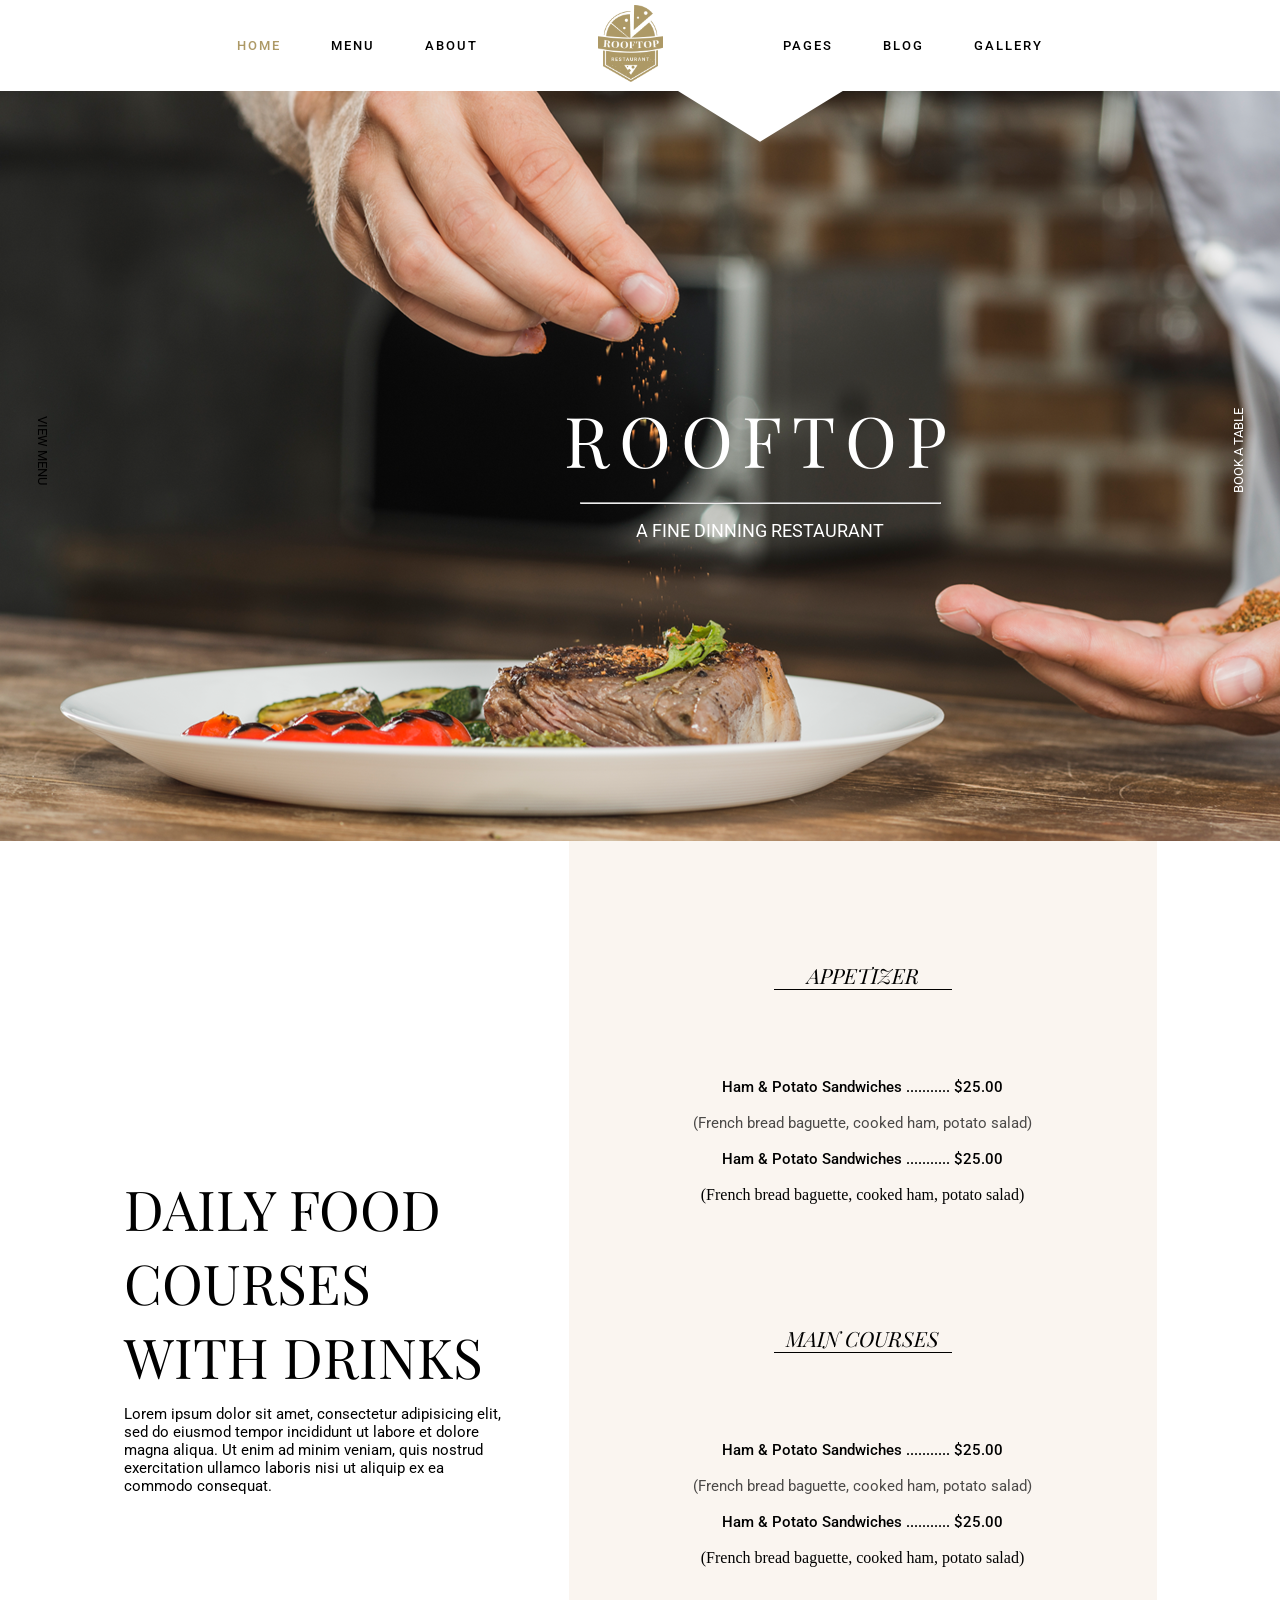
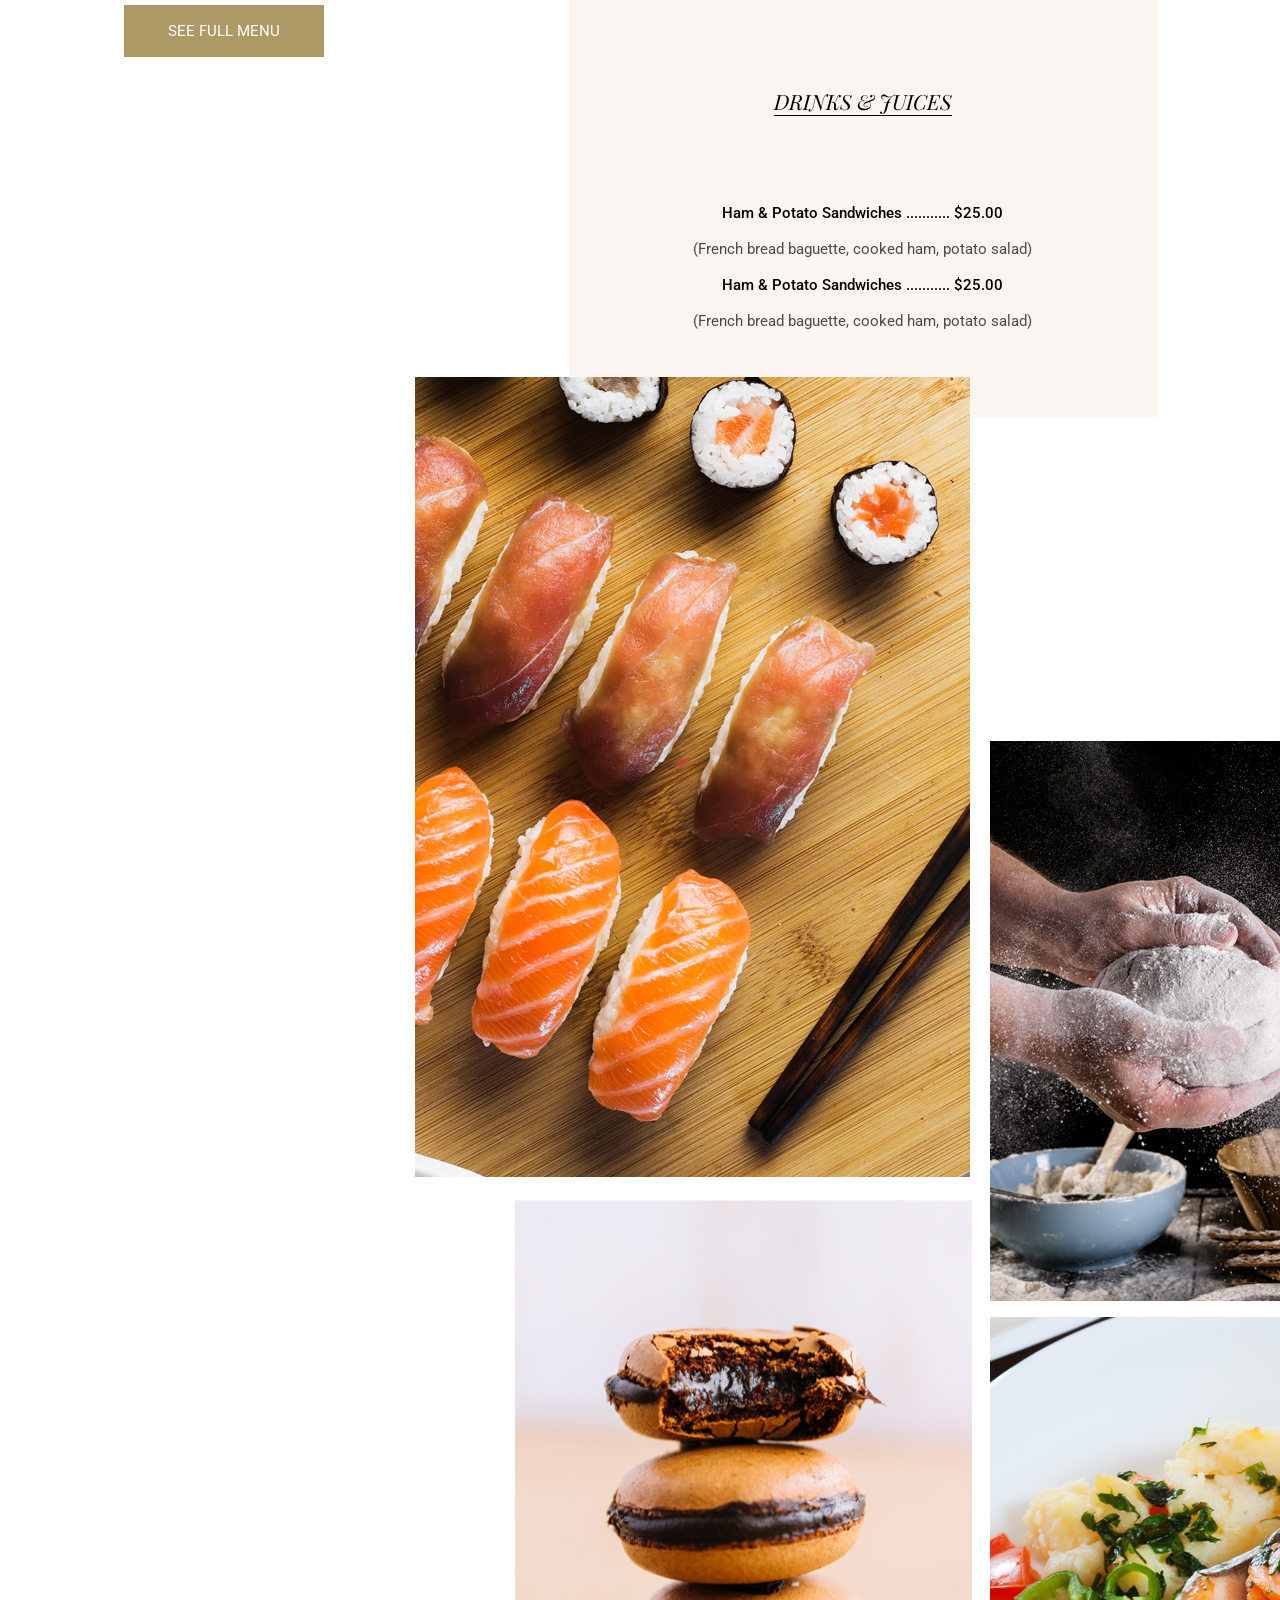
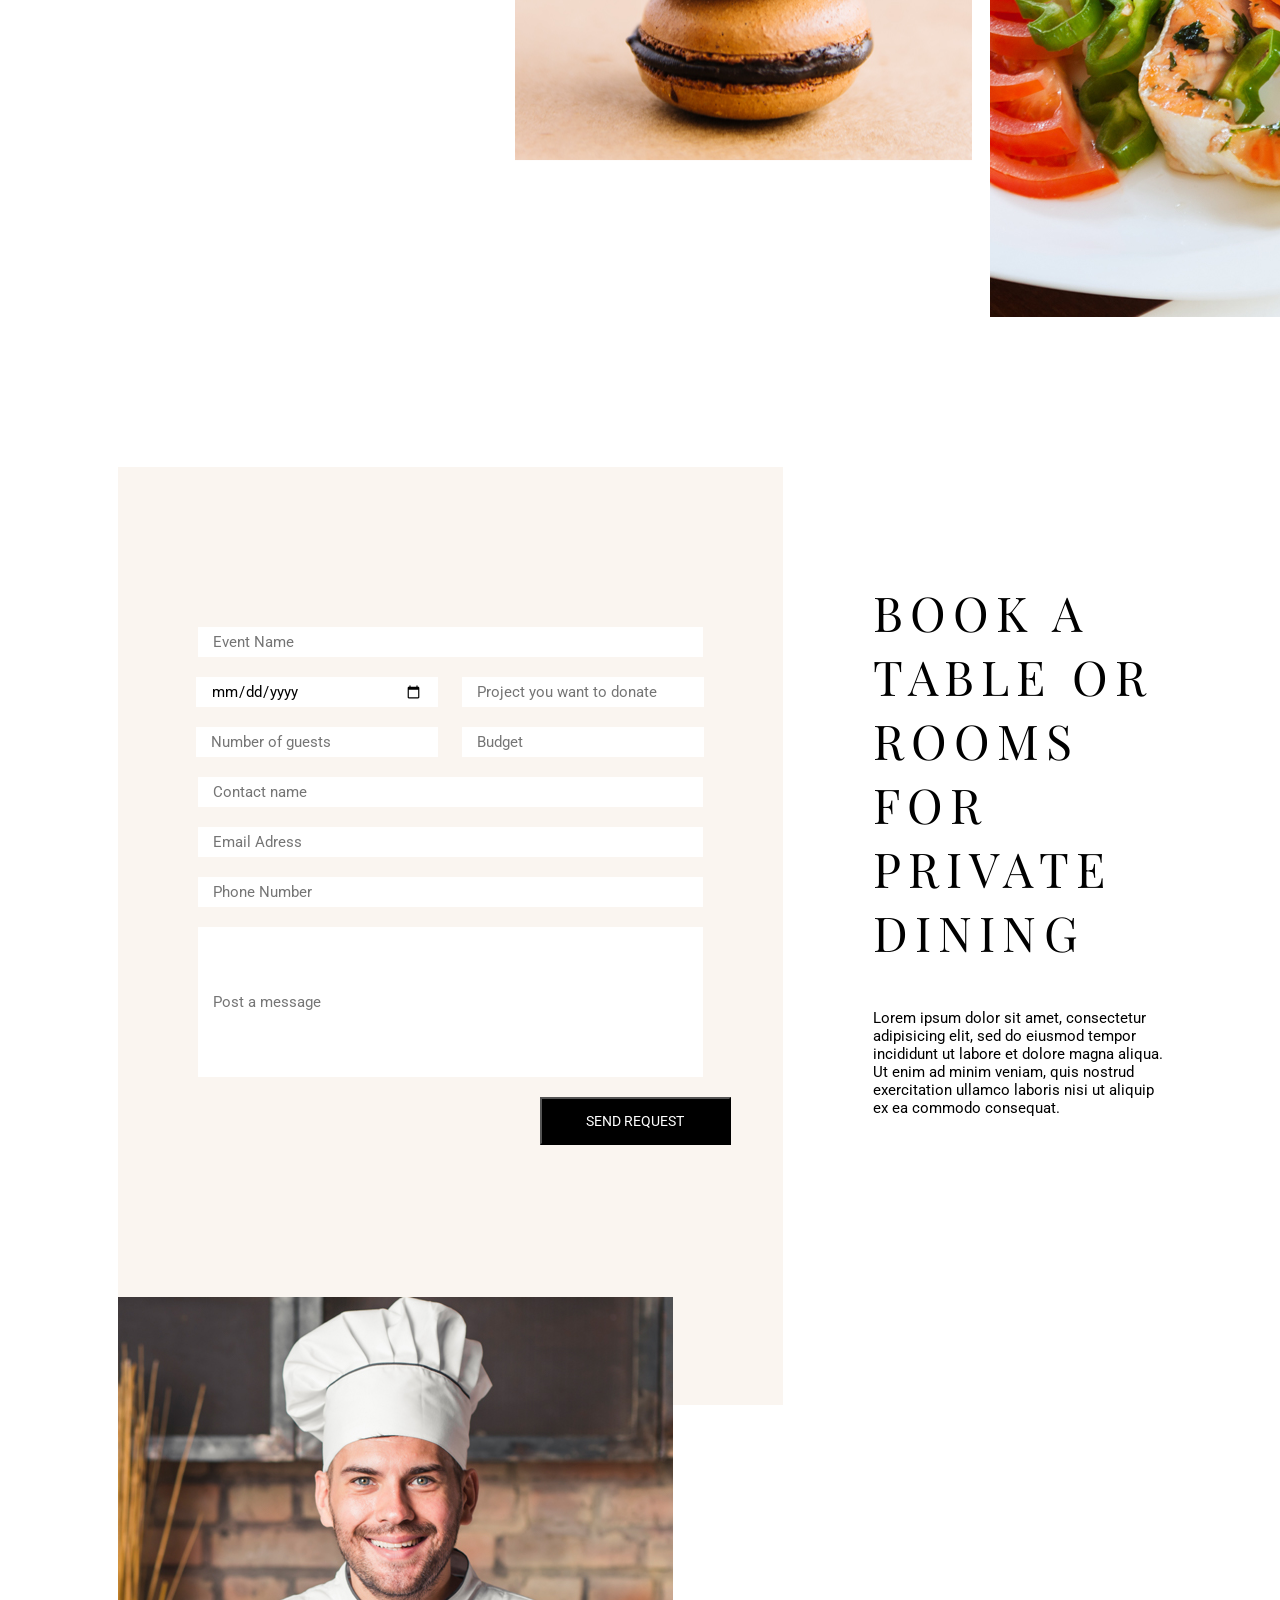
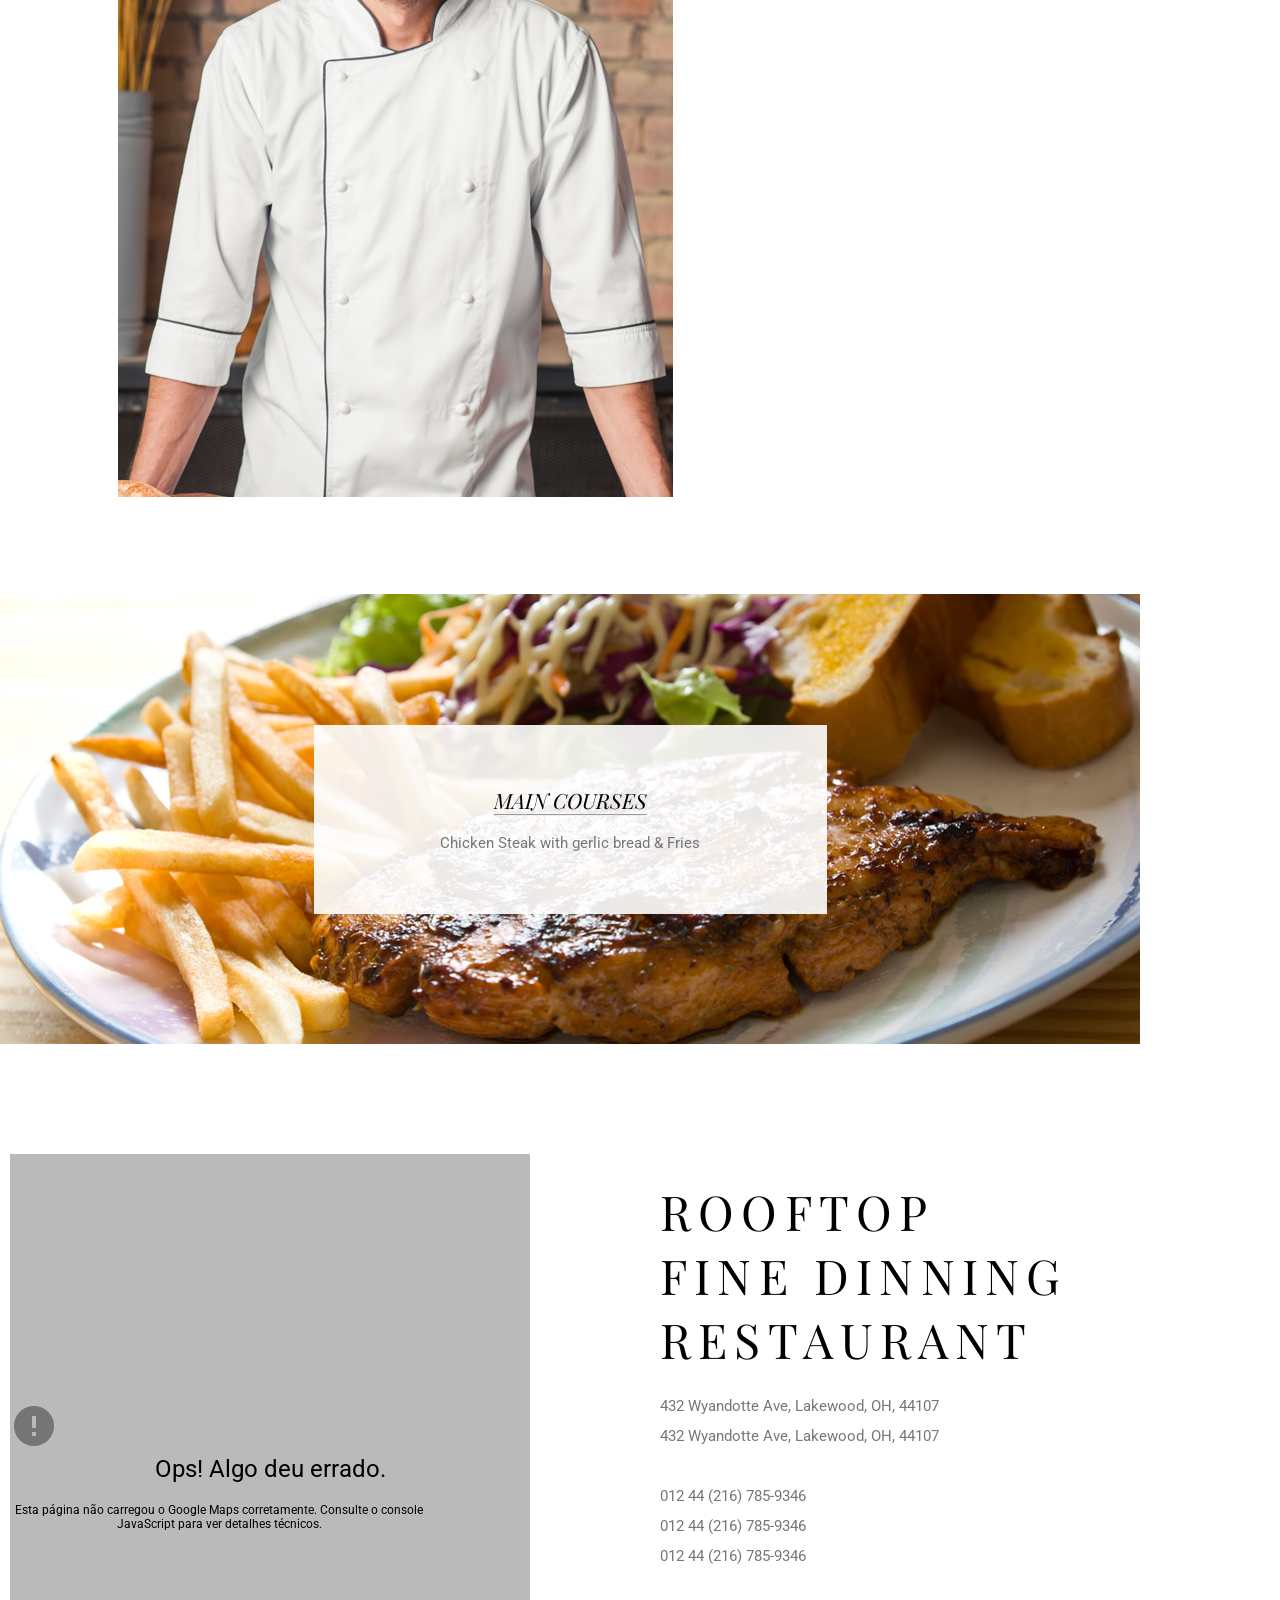
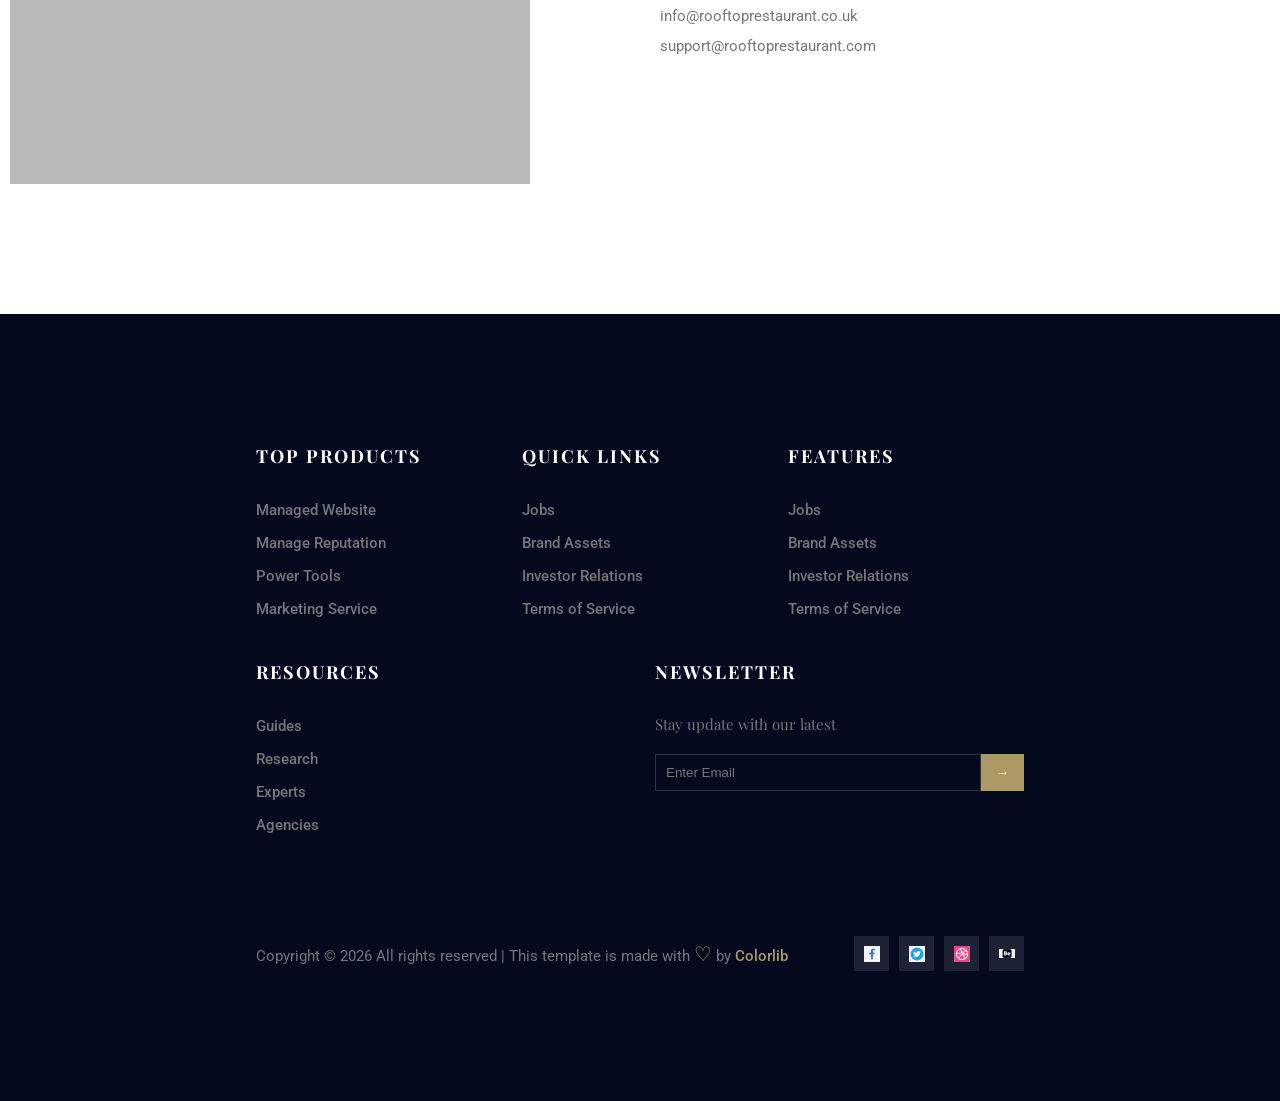
==== index.html @ bc1ef3e9 "Add files via upload" ====
<!DOCTYPE html>
<html lang="zxx" class="no-js">

<head>
<title>Rooftop Restaurant</title>
<link rel="stylesheet" href="style.css">
<link rel="preconnect" href="https://fonts.googleapis.com">
<link rel="preconnect" href="https://fonts.gstatic.com" crossorigin>
<link href="https://fonts.googleapis.com/css2?family=Roboto:ital,wght@0,100..900;1,100..900&display=swap" rel="stylesheet">
<link rel="preconnect" href="https://fonts.googleapis.com">
<link rel="preconnect" href="https://fonts.gstatic.com" crossorigin>
<link href="https://fonts.googleapis.com/css2?family=Playfair+Display:ital,wght@0,400..900;1,400..900&family=Roboto:ital,wght@0,100..900;1,100..900&display=swap" rel="stylesheet">
</head>

<body>
<header>
<div class="div-do-header">
<a href="index.html" class="link" id="home">HOME</a>
<a href="menu.html"class="link">MENU</a>
<a href="about.html"class="link">ABOUT</a>
<a href="index.html"><img src="imagens/logo.png" alt=""></a>
<a href=""class="link">PAGES</a>

<a id="a-hover" class="link">blog
<div id="div-hover">
<a href="blog.html">blog</a><br>
<a href="blogdetail.html">blog detail</a>
</div>
</a>

<a href="gallery.html"class="link">GALLERY</a>
</div>


<div class="side-navigation">
<a href="#" class="botão-rooftop lado-esquerdo">
<span class="botão-texto">View Menu</span>
</a>

<a href="#" class="botão-rooftop lado-direito">
<span class="botão-texto">Book a Table</span>
</a>
</div>



	</header>
	<section id="banner">
	<div class="text-container">
	<span id="text1">Rooftop</span><br><hr id="hrbanner"><span id="text2">A Fine Dinning Restaurant</span>
	</div>
	</section>
	<section id="menu">
	<div id="text-menu">
	<h1 id="text-menuh1">Daily Food<br>Courses<br>with Drinks</h1>
	<br>
	<p id="text-menup">Lorem ipsum dolor sit amet, consectetur adipisicing elit, sed do eiusmod tempor incididunt ut labore et dolore magna aliqua. Ut enim ad minim veniam, quis nostrud exercitation ullamco laboris nisi ut aliquip ex ea commodo consequat.</p>
	<a href="index.html" id="botão-link">SEE FULL MENU</a>
	</div>
	<div id="list-menu">
	<h1 class="h1-lista-menu">Appetizer</h1><br>
	<h2 class="h2-lista-menu">Ham & Potato Sandwiches ........... $25.00</h2><br>
	<p class="p-list-menu">(French bread baguette, cooked ham, potato salad)</p>
	<br>
	<h2 class="h2-lista-menu">Ham & Potato Sandwiches ........... $25.00</h2><br>
	<p>(French bread baguette, cooked ham, potato salad)</p>
	<h1 class="h1-lista-menu">Main Courses</h1><br>
	<h2 class="h2-lista-menu">Ham & Potato Sandwiches ........... $25.00</h2><br>
	<p class="p-list-menu">(French bread baguette, cooked ham, potato salad)</p>
	<br>
	<h2 class="h2-lista-menu">Ham & Potato Sandwiches ........... $25.00</h2><br>
	<p>(French bread baguette, cooked ham, potato salad)</p>
	<h1 class="h1-lista-menu">Drinks & Juices</h1><br>
	<h2 class="h2-lista-menu">Ham & Potato Sandwiches ........... $25.00</h2><br>
	<p class="p-list-menu">(French bread baguette, cooked ham, potato salad)</p>
	<br>
	<h2 class="h2-lista-menu">Ham & Potato Sandwiches ........... $25.00</h2><br>
	<p class="p-list-menu">(French bread baguette, cooked ham, potato salad)</p>
	</div>
	</section>
	<section id="gallery">
	<div id="moldura-gallery-img1"><img src="/imagens/g1.jpg" alt="" id="gallery-img1"></div>
	<div id="moldura-gallery-img2"><img src="/imagens/g2.jpg" alt="" id="gallery-img2"></div>
	<div id="moldura-gallery-img3"><img src="/imagens/g3.jpg" alt="" id="gallery-img3"></div>
	<div id="moldura-gallery-img4"><img src="/imagens/g4.jpg" alt="" id="gallery-img4"></div>
	</section>
	<section id="dates">
	<div id="formu">
	<form action="">
	
	<input type="text" placeholder="Event Name" id="name-form" required> <br>
	<input type="date" id="date-form" required> <input type="text" list="opções1" placeholder="Project you want to donate" id="select1-form" required>
	<datalist id="opções1">
	<option value="05pm">
	<option value="08pm">
	<option value="09pm">
	</datalist> <br>
	<input type="text" list="opções2" placeholder="Number of guests" id="select2-form" required>
	<datalist id="opções2">
	<option value="Number of guests 1">
	<option value="Number of guests 2">
	<option value="Number of guests 3">
	</datalist>
	<input type="text" placeholder="Budget" id="budget-form" required> <br>
	<input type="text" placeholder="Contact name" id="contact-form" required><br>
	<input type="email" placeholder="Email Adress" id="email-form" required> <br>
	<input type="text" placeholder="Phone Number" id="phone-form" required> <br>
	<input type="text" placeholder="Post a message" id="message-form" required> <br>
	<button type="submit" id="submit-form">SEND REQUEST</button>
	</form>
	</div>
	<div id="text-dados">
	<h1 id="h1-text-dados">Book a <br>
		Table or<br>
		Rooms<br>
		for<br>
		private<br>
		dining<br>
	</h1>
	<p id="p-text-dados">
		Lorem ipsum dolor sit amet, consectetur<br>
		adipisicing elit, sed do eiusmod tempor<br>
		incididunt ut labore et dolore magna aliqua.<br>
		Ut enim ad minim veniam, quis nostrud<br>
		exercitation ullamco laboris nisi ut aliquip<br>
		ex ea commodo consequat.
	</p>
	</div>
	</section>
	<section id="chef-parte">
	<div id="text-chef">
	    <h1>Chef’s<br>
		Quotes</h1>
		<p>Lorem ipsum dolor sit amet, consectetur adipisicing elit, sed do
		eiusmod tempor incididunt ut labore et dolore magna aliqua. Ut
		enim ad minim veniam, quis nostrud exercitation ullamco laboris
		nisi ut aliquip ex ea commodo consequat. consectetur adipisicing
		elit, sed do eiusmod tempor incididunt ut labore et dolore magna
		aliqua. Ut enim ad minim veniam, quis nostrud exercitation
		ullamco laboris nisi ut aliquip ex ea commodo consequat. Quotes</p>
	<img src="imagens/signature.png" alt="">
	<img src="imagens/chefs-quotes.jpg" alt="" id="img-chef">
	</div>
	</section>
	<section id="img-main">
		<div id="txt-main">
		<h1>Main Courses <hr></h1><br>
		<p>Chicken Steak with gerlic bread & Fries</p>
		</div>
	</section>
	<section id="maps">
	<div id="sla-maps">
	<div id="maps-bug">
	<img src="/imagens/icon_error.png" alt="">
	<h1>Ops! Algo deu errado.</h1>
	<p>Esta página não carregou o Google Maps corretamente. Consulte o console<br>JavaScript para ver detalhes técnicos.</p>
	</div>
	</div>
	<div id="text-maps">
	<h1>Rooftop<br>
	Fine Dinning<br>
	Restaurant</h1>
	<p id="texto-random">432 Wyandotte Ave, Lakewood, OH, 44107
	<br>
	432 Wyandotte Ave, Lakewood, OH, 44107
	<br><br>
	012 44 (216) 785-9346
	<br>
	012 44 (216) 785-9346
	<br>
	012 44 (216) 785-9346
	<br><br>
	info@rooftoprestaurant.co.uk
	<br>
	support@rooftoprestaurant.com</p>
	</div>
	</section>




	<footer class="main-footer">
    <div class="footer-container">
    <div class="footer-column">
    <h3>TOP PRODUCTS</h3>
    <ul>
    <li><a href="#">Managed Website</a></li>
    <li><a href="#">Manage Reputation</a></li>
    <li><a href="#">Power Tools</a></li>
    <li><a href="#">Marketing Service</a></li>
    </ul>
    </div>

        <div class="footer-column">
        <h3>QUICK LINKS</h3>
        <ul>
        <li><a href="#">Jobs</a></li>
        <li><a href="#">Brand Assets</a></li>
        <li><a href="#">Investor Relations</a></li>
        <li><a href="#">Terms of Service</a></li>
        </ul>
        </div>

        <div class="footer-column">
        <h3>FEATURES</h3>
        <ul>
        <li><a href="#">Jobs</a></li>
        <li><a href="#">Brand Assets</a></li>
        <li><a href="#">Investor Relations</a></li>
        <li><a href="#">Terms of Service</a></li>
        </ul>
        </div>

        <div class="footer-column">
        <h3>RESOURCES</h3>
        <ul>
        <li><a href="#">Guides</a></li>
        <li><a href="#">Research</a></li>
        <li><a href="#">Experts</a></li>
        <li><a href="#">Agencies</a></li>
        </ul>
        </div>

        <div class="footer-column newsletter">
        <h3>NEWSLETTER</h3>
        <p>Stay update with our latest</p>
        <form class="newsletter-form">
        <input type="email" placeholder="Enter Email" required>
        <button type="submit"><span>→</span></button>
        </form>
        </div>
    </div>

    <div class="footer-bottom">
        <p>Copyright © 2026 All rights reserved | This template is made with <span class="heart"><a>♡</a></span> by <span class="highlight"><a href="index.html" class="active">Colorlib</a></span></p>
        
        <div class="social-icons">
            <a href="#"><img src="imagens/WhatsApp Image 2026-04-18 at 17.34.45.jpeg" alt="Facebook"></a>
            <a href="#"><img src="imagens/WhatsApp Image 2026-04-18 at 17.34.44.jpeg" alt="Twitter"></a>
            <a href="#"><img src="imagens/WhatsApp Image 2026-04-18 at 17.34.47.jpeg" alt="Dribbble"></a>
            <a href="#"><img src="imagens/WhatsApp Image 2026-04-18 at 17.34.46.jpeg" alt="Behance"></a>
        </div>
    </div>
</footer>
</body>
</html>
---- style.css ----
*{
    padding: 0;
    margin: 0;
    box-sizing: border-box;
    font-weight: normal;
}
header{
    font-family: "Roboto", sans-serif;
    background-color: white;
    position: -webkit-sticky;
    position: sticky;
    top: 0;
    z-index: 1000;
    box-sizing: border-box;
    color: black;
    display: block;
    padding: 5px 0;
    text-transform: uppercase;
}


header img{
    width: 65px;
    margin: 0 95px;
}

a {
    font-weight: 500;
}

#hrbanner{
margin: 16px;
}
.div-do-header{
    text-align: center;
    justify-content: center ;
    align-items: center;
    display: flex;
    letter-spacing: 2px;
}
.link{
    position: relative;
    margin: 25px;
    text-align: center;
    text-decoration: none;
    color: black;
    font-size: 13px;
    z-index: 1;
}
.link:hover{
    color: rgb(173, 153, 102);
}

#banner{
    font-family: "Playfair Display", serif;
    background-size: cover;
    position: relative;
    margin: 0 auto;
    display: flex;
    width: 1520px;
    height: 750px;
    background-image: url(/imagens/header-bg.png);
    background-position: center;
    box-sizing: border-box;
    text-align: center;
    align-items: center;
    justify-content: center;
    text-transform: uppercase;
    color: white;
}

#text1{
    font-size: 70px;
    letter-spacing: 10px;
}
#text2{
    font-size: 18px;
    font-family: 'Roboto', sans-serif;
}

#menu{
    display: flex;
    align-items: center;
    margin: auto;
    justify-content: center;
    height: 1176px;
    width: 1140px;
}
#text-menu{
    background-color: white;
    width: 445px;
    height: 516px;
    position: relative;
    display: flex;
    padding: 0 55px 30px 0;
    flex-direction: column;
}
#list-menu{
    background-color: rgb(250, 245, 240);
    width: 588px;
    height: 1176px;
    padding: 0 15px;
    position: relative;
    display: flex;
    flex-direction: column;
    text-align: center;
}
#text-menup{
    font-family: "Roboto", sans-serif;
    font-size: 15px;
    display: flex;
    height: 150px;
    height: 390px;
}
#text-menuh1{
    font-family: "Playfair Display", serif;
    font-size: 55px;
    display: flex;
    height: 0;
    width: 390px;
    height: 216px;
    text-transform: uppercase;
}
#botão-link{
    color: white;
    display: flex;
    padding: 0px 30px;
    width: 200px;
    justify-content: center;
    text-align: center;
    font-family: "Roboto", sans-serif;
    font-size: 15px;
    background-color: rgb(173, 153, 102);
    text-decoration: none;
    border: 1px solid #ad9966;
    line-height: 50px;
    font-weight: normal;
}
#botão-link:hover{
    background-color: white;
    color: rgb(173, 153, 102) ;
}

.h1-lista-menu{
    align-self: center;
    display: flex;
    text-transform: uppercase;
    font-family: "Playfair Display", serif;
    font-size: 21px;
    flex-direction: column;
    font-style: italic;
    margin-bottom: 70px;
    margin-top: 120px;
}
.h1-lista-menu::after{
    content: "";
    display: block;
    width: 178px ;
    height: 1px;
    background-color: black;
}
.h2-lista-menu{
    font-family: "Roboto", sans-serif;
    align-self: center;
    display: flex;
    font-size: 15px;
    flex-direction: column;
    font-weight: 500;
}
.p-list-menu{
    font-family: "Roboto", sans-serif;
    align-self: center;
    display: flex;
    font-size: 15px;
    flex-direction: column;
    color: rgba(0, 0, 0, 0.7);
}

#gallery{
    gap: 20px;
    height: 1650px;
    align-self: center;
    margin-left: 25px;
}

#moldura-gallery-img1{
    width: 555px;
    height: 800px;
    overflow: hidden;
    position: relative;
    display: flex;
    margin-left: 390px;
    transform: translateY(-5%);
    z-index: 11;
    background-color: black;
}
#gallery-img1{
    width: 100%;
    height: 100%;
    object-fit: cover;
    transition: 0.5s ease;
}
#gallery-img1:hover{
    transform: scale(1.3);
    opacity: 0.7;
}
#moldura-gallery-img2{
    width: 457px;
    height: 560px;
    overflow: hidden;
    position: relative;
    display: flex;
    margin-left: 965px;
    transform: translateY(-85%);
    z-index: 10;
    background-color: black;
}
#gallery-img2{
    width: 100%;
    height: 100%;
    object-fit: cover;
    transition: 0.5s ease;
}
#gallery-img2:hover{
    transform: scale(1.3);
    opacity: 0.7;
}
#moldura-gallery-img3{
    width: 457px;
    height: 560px;
    overflow: hidden;
    position: relative;
    display: flex;
    margin-left: 490px;
    transform: translateY(-103%);
    z-index: 10;
    background-color: black;
}
#gallery-img3{
    width: 100%;
    height: 100%;
    object-fit: cover;
    transition: 0.5s ease;
}
#gallery-img3:hover{
    transform: scale(1.3);
    opacity: 0.7;
}
#moldura-gallery-img4{
    width: 555px;
    height: 600px;
    overflow: hidden;
    position: relative;
    display: flex;
    margin-left: 965px;
    transform: translateY(-170%);
    z-index: 10;
    background-color: black;
}
#gallery-img4{
    width: 100%;
    height: 100%;
    object-fit: cover;
    transition: 0.5s ease;
}
#gallery-img4:hover{
    transform: scale(1.3);
    opacity: 0.7;
}

#dates{
    align-items: center;
}
#dates{
    display: flex;
    align-items: center;
    margin: auto;
    justify-content: center;
    height: 938px;
    width: 1140px;
    background-color: rgb(255, 255, 255);
}
#formu{
    display: block;
    height: 938px;
    width: 665px;
    background-color: rgb(250, 245, 240);
    text-align: center;
}
#text-dados{
    display: block;
    height: 712px;
    width: 380px;
    background-color: rgb(255, 255, 255);
}
#h1-text-dados{
    text-transform: uppercase;
    font-family: "Playfair Display", serif;
    font-size: 48px;
    margin-left: 90px;
    letter-spacing: 7.2px;
}
#p-text-dados{
    margin-top: 45px;
    font-size: 15px;
    margin-left: 90px;
    font-family: "Roboto", sans-serif;
}
#formu *{
    margin: 10px;
}
#name-form{
    margin-top: 150px;
    outline-style: none;
    width: 505px;
    height: 8px;
    padding: 15px;
    font-size: 15px;
    border: 0px;
    font-family: "Roboto", sans-serif;
}
#date-form{
    outline-style: none;
    width: 242px;
    height: 8px;
    padding: 15px;
    font-size: 15px;
    border: 0px;
    font-family: "Roboto", sans-serif;
}
#select1-form{
    outline-style: none;
    width: 242px;
    height: 8px;
    padding: 15px;
    font-size: 15px;
    border: 0px;
    font-family: "Roboto", sans-serif;
}
#select2-form{
    outline-style: none;
    width: 242px;
    height: 8px;
    padding: 15px;
    font-size: 15px;
    border: 0px;
    font-family: "Roboto", sans-serif;
}
#budget-form{
    outline-style: none;
    width: 242px;
    height: 8px;
    padding: 15px;
    font-size: 15px;
    border: 0px;
    font-family: "Roboto", sans-serif;
}
#contact-form{
    outline-style: none;
    width: 505px;
    height: 8px;
    padding: 15px;
    font-size: 15px;
    border: 0px;
    font-family: "Roboto", sans-serif;
}
#email-form{
    outline-style: none;
    width: 505px;
    height: 8px;
    padding: 15px;
    font-size: 15px;
    border: 0px;
    font-family: "Roboto", sans-serif;
}
#phone-form{
    outline-style: none;
    width: 505px;
    height: 8px;
    padding: 15px;
    font-size: 15px;
    border: 0px;
    font-family: "Roboto", sans-serif;
}
#message-form{
    text-align: start;
    outline-style: none;
    width: 505px;
    height: 150px;
    padding: 15px;
    font-size: 15px;
    border: 0px;
    font-family: "Roboto", sans-serif;
}
#submit-form{
    width: 191px;
    height: 48px;
    margin-left: 380px;
    font-family: "Roboto", sans-serif;
    color: white;
    background-color: black;
    font-size: 14px;
}
#submit-form:hover{
    color: rgb(173, 153, 102);
    background-color: rgba(255, 255, 255, 0);
    border-color: rgb(173, 153, 102);
    transition: 0.5s;
}

#chef-parte{
    display: flex;
    margin-top: 130px;
    justify-content: center;
}
#text-chef{
    width: 1045px;
    height: 659px;
    background-color: rgb(255, 255, 255);
}
#text-chef h1{
    font-family: "Playfair Display", serif;
    text-transform: uppercase;
    font-size: 48px;
    letter-spacing: 7.2px;
    margin-bottom: 20px;
}
#text-chef p{
    width: 445px;
    height: 210px;
    font-family: "Roboto", sans-serif;
    font-size: 15px;
    margin-bottom: 50px;
    line-height: 30px;
}
#img-chef{
    display: flex;
    z-index: 11;
    justify-self: right;
    transform: translateY(-90%);
}

#img-main{
    display: flex;
    justify-self: center;
    background-image: url(/imagens/callaction-bg.jpg);
    width: 1140px;
    height: 450px;
    text-align: center;
    justify-content: center;
    align-items: center;
}
#img-main h1 {
    font-size: 21px;
    font-family: "Playfair Display", serif;
    text-transform: uppercase;
    font-style: italic;
    align-self: center;
    justify-self: center;
}
#img-main p{
    align-self: center;
    justify-content: center;
    text-align: center;
    font-size: 15px;
    font-family: "Roboto", sans-serif;;
}
#txt-main h1{
    color: #000000;
}
#txt-main{
    flex-direction: column;
    justify-content: center;
    justify-self: center;
    align-self: center;
    text-align: center;
    display: flex;
    width: 45%;
    height: 189px;
    background-color: rgba(255, 255, 255, 0.900);
    color: #777777;
}

#maps{
    margin-top: 100px;
    display: flex;
    justify-self: center;
    width: 1140px;
    height: 650px;
    background-color: rgb(255, 255, 255);
}
#sla-maps{
    display: flex;
    width: 540px;
    height: 650px ;
    background-color: rgb(255, 255, 255);
    justify-content: center;
}
#maps-bug{
    justify-self: center;
    align-self: center;
    width: 520px;
    height: 630px;
    background-color: rgba(119, 119, 119, 0.5);
    justify-content: center;
    align-items: center;
    align-content: center;
}
#maps-bug img{
    display: flex;
    justify-self: center;
}
#maps-bug h1{
    font-family: "Roboto", sans-serif;
    font-size: 24px;
    display: block;
    margin: 5px 5px 20px;
    text-align: center;
}
#maps-bug p{
    font-family: "Roboto", sans-serif;
    font-size: 12px;
    display: flex;
    margin: 5px;
    text-align: center;
    justify-self: center;}
#text-maps{
    flex-direction: column;
    align-self: center;
    margin-left: 120px;
    display: flex;
    width: 445px;
    height: 581px;
    background-color: rgb(255, 255, 255);
}
#text-maps h1 {
    font-family: "Playfair Display", serif;
    font-size: 48px;
    letter-spacing: 7.2px;
    text-transform: uppercase;
    margin-bottom: 20px;
}
#text-maps p{
    font-family: "Roboto", sans-serif;
    font-size: 15px;
    margin-bottom: 5px;
    line-height: 30px;
}
#home{
  color: rgb(173, 153, 102);
}



.main-footer {
    background-color: #04091e;
    color: #ffffff;
    padding: 130px 20% 130px 20%;
    font-family: 'Playfair Display', serif;
    margin-top: 120px;
}
.footer-container {
    display: flex;
    justify-content: space-between;
    flex-wrap: wrap;
    gap: 30px;
    margin-bottom: 60px;
}
.footer-column {
    flex: 1;
    min-width: 180px;
}
.footer-column h3 {
    font-size: 18px;
    margin-bottom: 30px;
    font-weight: bold;
    letter-spacing: 2px;
    text-transform: uppercase;
}
.footer-column ul {
    list-style: none;
    padding: 0;
}
.footer-column ul li {
    margin-bottom: 12px;
}
.footer-column ul li a {
    color: #777777;
    text-decoration: none;
    font-size: 15px;
    font-family: 'Roboto', sans-serif;
    transition: 0.3s;
}
.footer-column ul li a:hover {
    color: #AD9966;
}
.newsletter p {
    color: #777777;
    font-size: 15px;
    margin-bottom: 20px;
}
.newsletter-form {
    display: flex;
}
.newsletter-form input {
    background: transparent;
    border: 1px solid #333;
    padding: 10px;
    color: white;
    width: 100%;
    outline: none;
}
.newsletter-form button {
    background: #AD9966;
    border: none;
    padding: 10px 15px;
    color: #fff;
    cursor: pointer;
}
.footer-bottom {
    padding-top: 30px;
    display: flex;
    justify-content: space-between;
    align-items: center;
    flex-wrap: wrap;
}
.footer-bottom p {
    color: #777777;
    font-size: 15px;
    font-family: 'Roboto', sans-serif;
}
.highlight {
    color: #ffba00;
}
.social-icons {
    display: flex;
    gap: 10px;
}
.social-icons a {
    background-color: #FFFFFF1A;
    width: 35px;
    height: 35px;
    display: flex;
    justify-content: center;
    align-items: center;
    transition: 0.3s;
}
.social-icons a img {
    width: 16px; 
    height: auto;
    filter: brightness(1) invert(0); 
}
.social-icons a:hover {
    background-color: #AD9966;
}
.social-icons a:hover img {
    filter: brightness(1); 
}



.botão-rooftop {
    position: fixed;
    top: 50%;
    transform: translateY(-50%);
    width: 92px;  
    min-height: 180px; 
    display: flex;
    align-items: center;
    justify-content: center;
    z-index: 9999;
    text-decoration: none;
    background-size: contain;
    background-repeat: no-repeat;
}

.botão-rooftop .botão-texto {
    color: #ffffff;
    text-transform: uppercase;
    font-size: 13px;
    white-space: nowrap;
    transition: transform 0.4s cubic-bezier(0.25, 0.46, 0.45, 0.94);
}


.lado-esquerdo {
    left: 0;
    background-image: url('https://preview.colorlib.com/theme/rooftop/img/view-menu-bg.png');
}

.lado-esquerdo .botão-texto {
    transform: rotate(-270deg);
    margin-right: 8px;
    color: #000000;
}

.lado-esquerdo:hover .botão-texto {
    transform: rotate(-360deg);
}


.lado-direito {
    right: 0;
    background-image: url('https://preview.colorlib.com/theme/rooftop/img/book-table-bg.png');
}

.lado-direito .botão-texto {
    transform: rotate(270deg);
    margin-left: 8px;
}

.lado-direito:hover .botão-texto {
    transform: rotate(360deg);
}
 #texto-random{
    color: #777777;
 }


 #div-hover{
    display: none;
}

#a-hover:hover + #div-hover{
    z-index: 0;
    text-align: left;
    flex-direction: column;
    bottom: 510px;
    left: 61%;
    position: absolute;
    background-color: #ffffff;
    display: flex;
    transform: translateY(479%);
    padding: 10px;
}
#div-hover:hover{
    display: flex;
    z-index: 0;
    text-align: left;
    flex-direction: column;
    bottom: 510px;
    left: 61%;
    position: absolute;
    background-color: #ffffff;
    display: flex;
    transform: translateY(479%);
    padding: 10px;
}
#div-hover a{
    display: flex;
    font-size: 13px;
    color: black;
    text-decoration: none;
    font-family: "Roboto", sans-serif;
    margin-left: 5px;
}

#div-fdpp{
    display: flex;
}

a.active{
    color: rgb(173, 153, 102);
    text-decoration: none;
}
.heart{
    color: rgb(173, 153, 102);
    font-size: 20px;
}
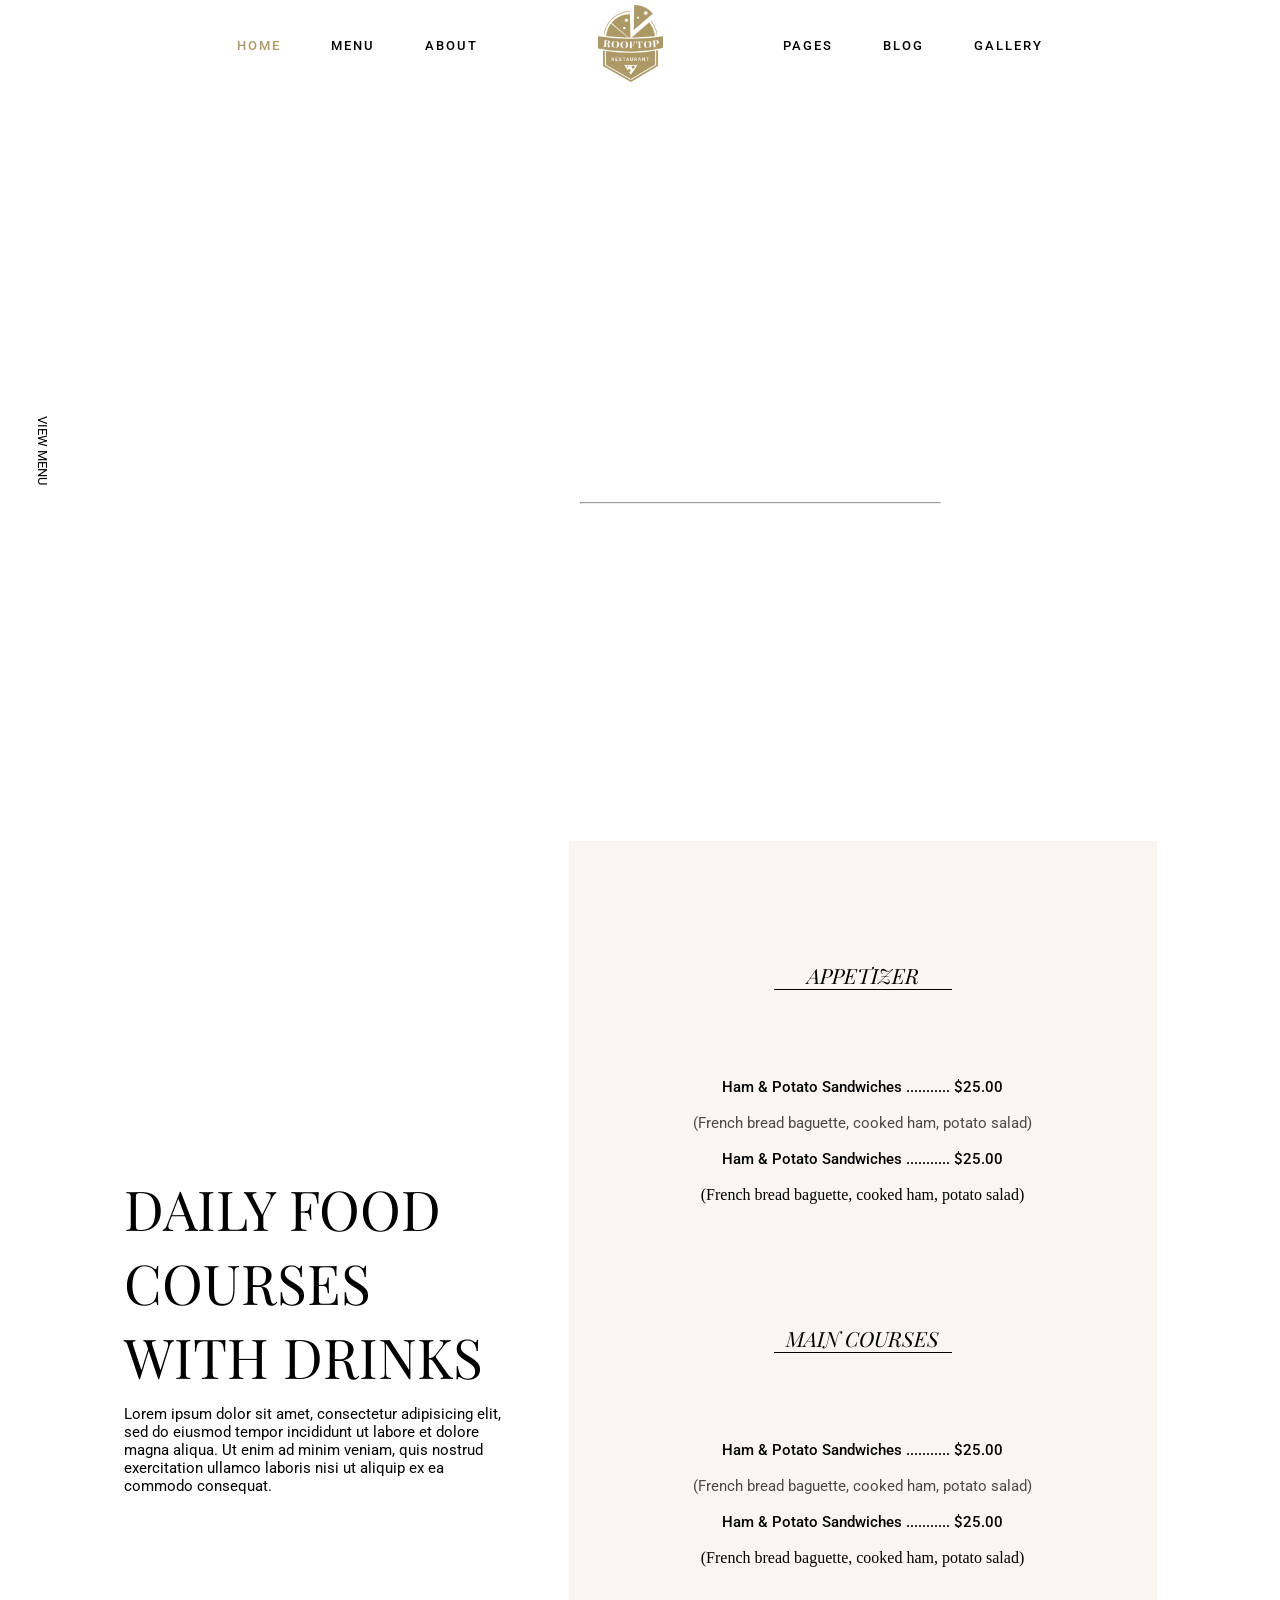
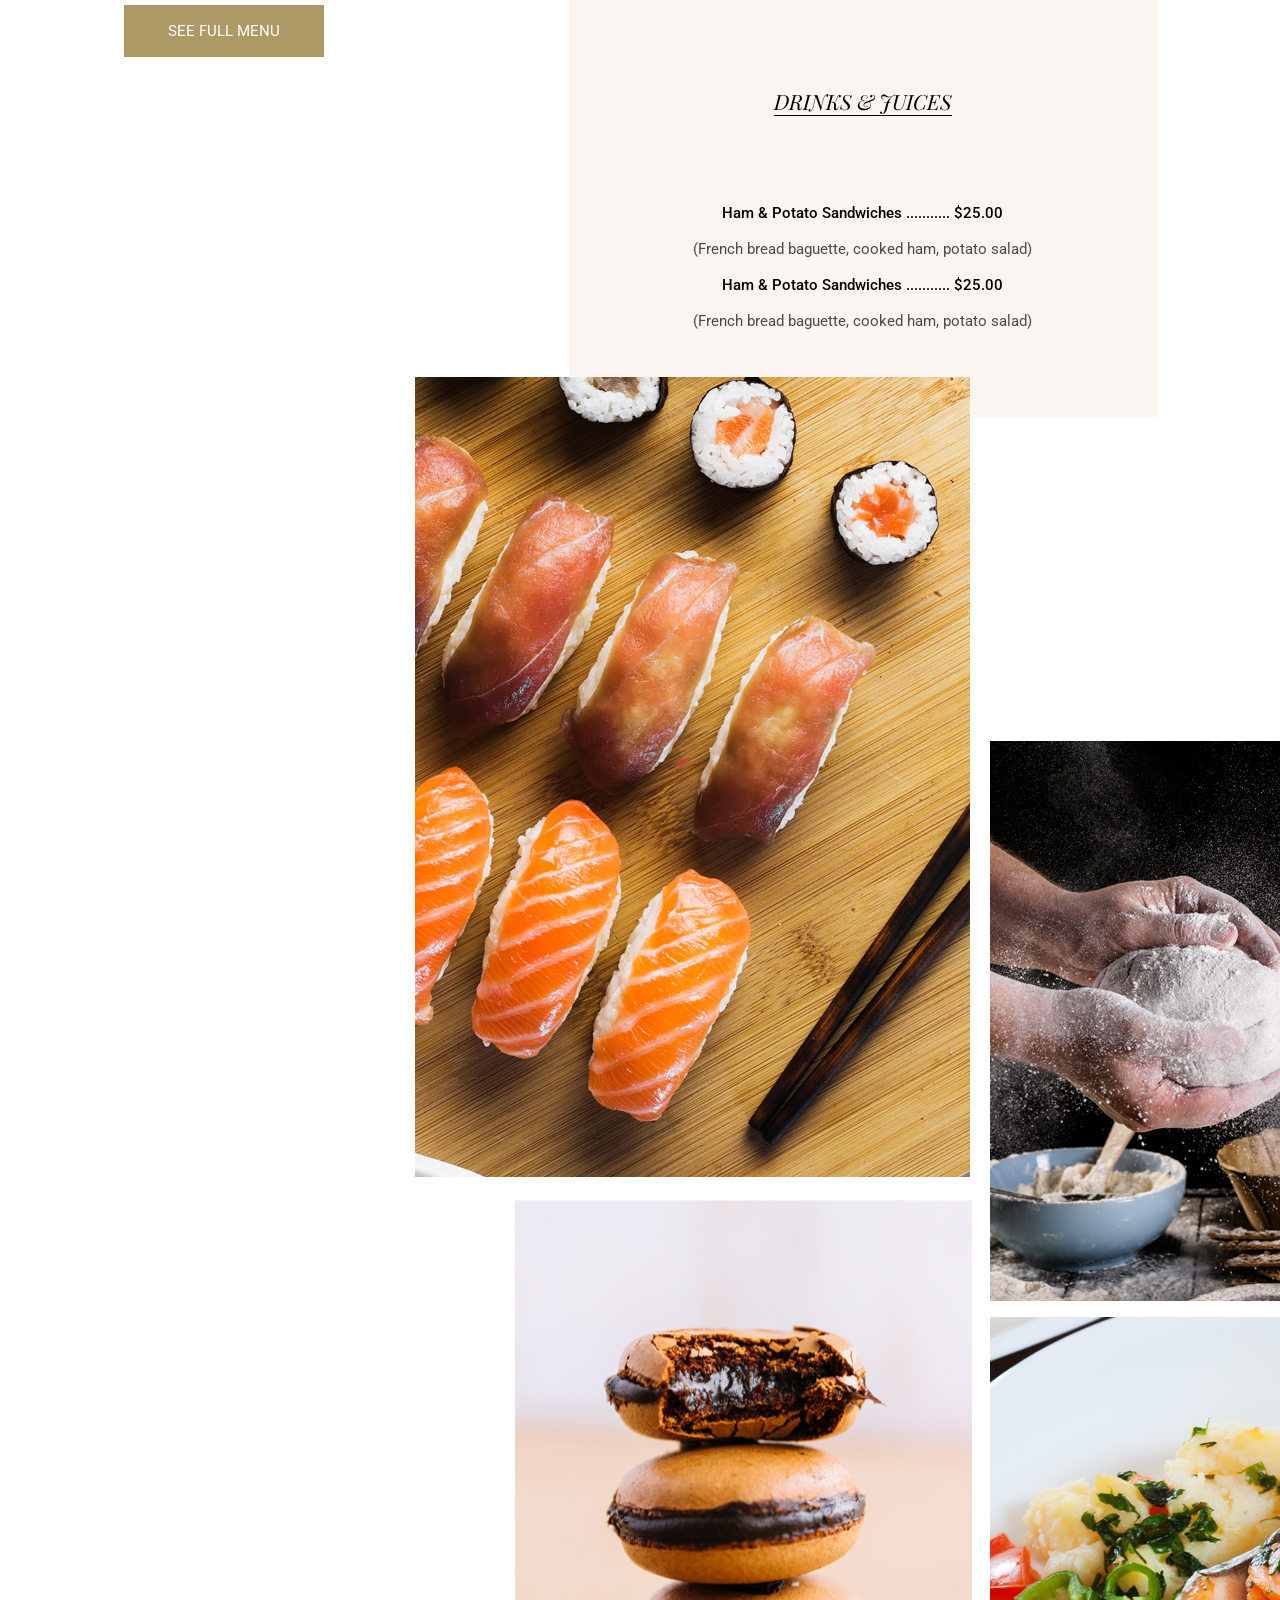
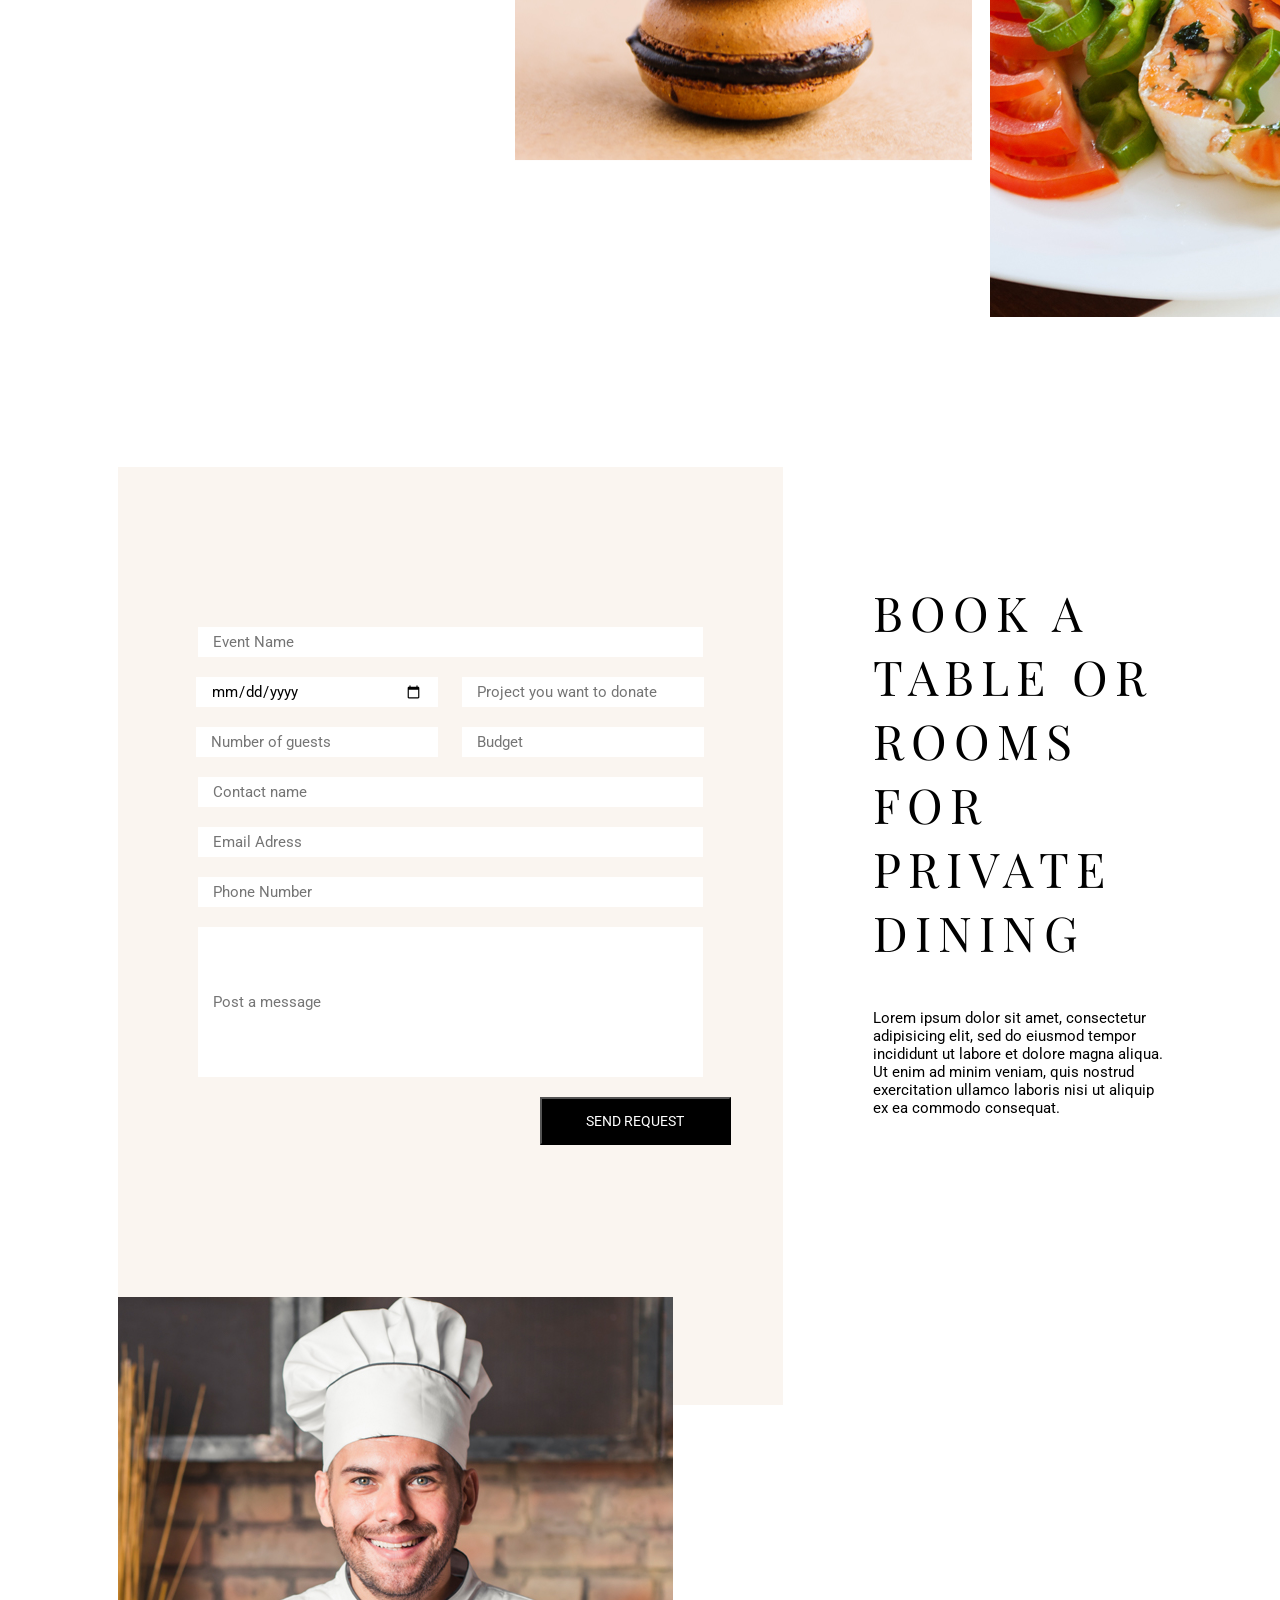
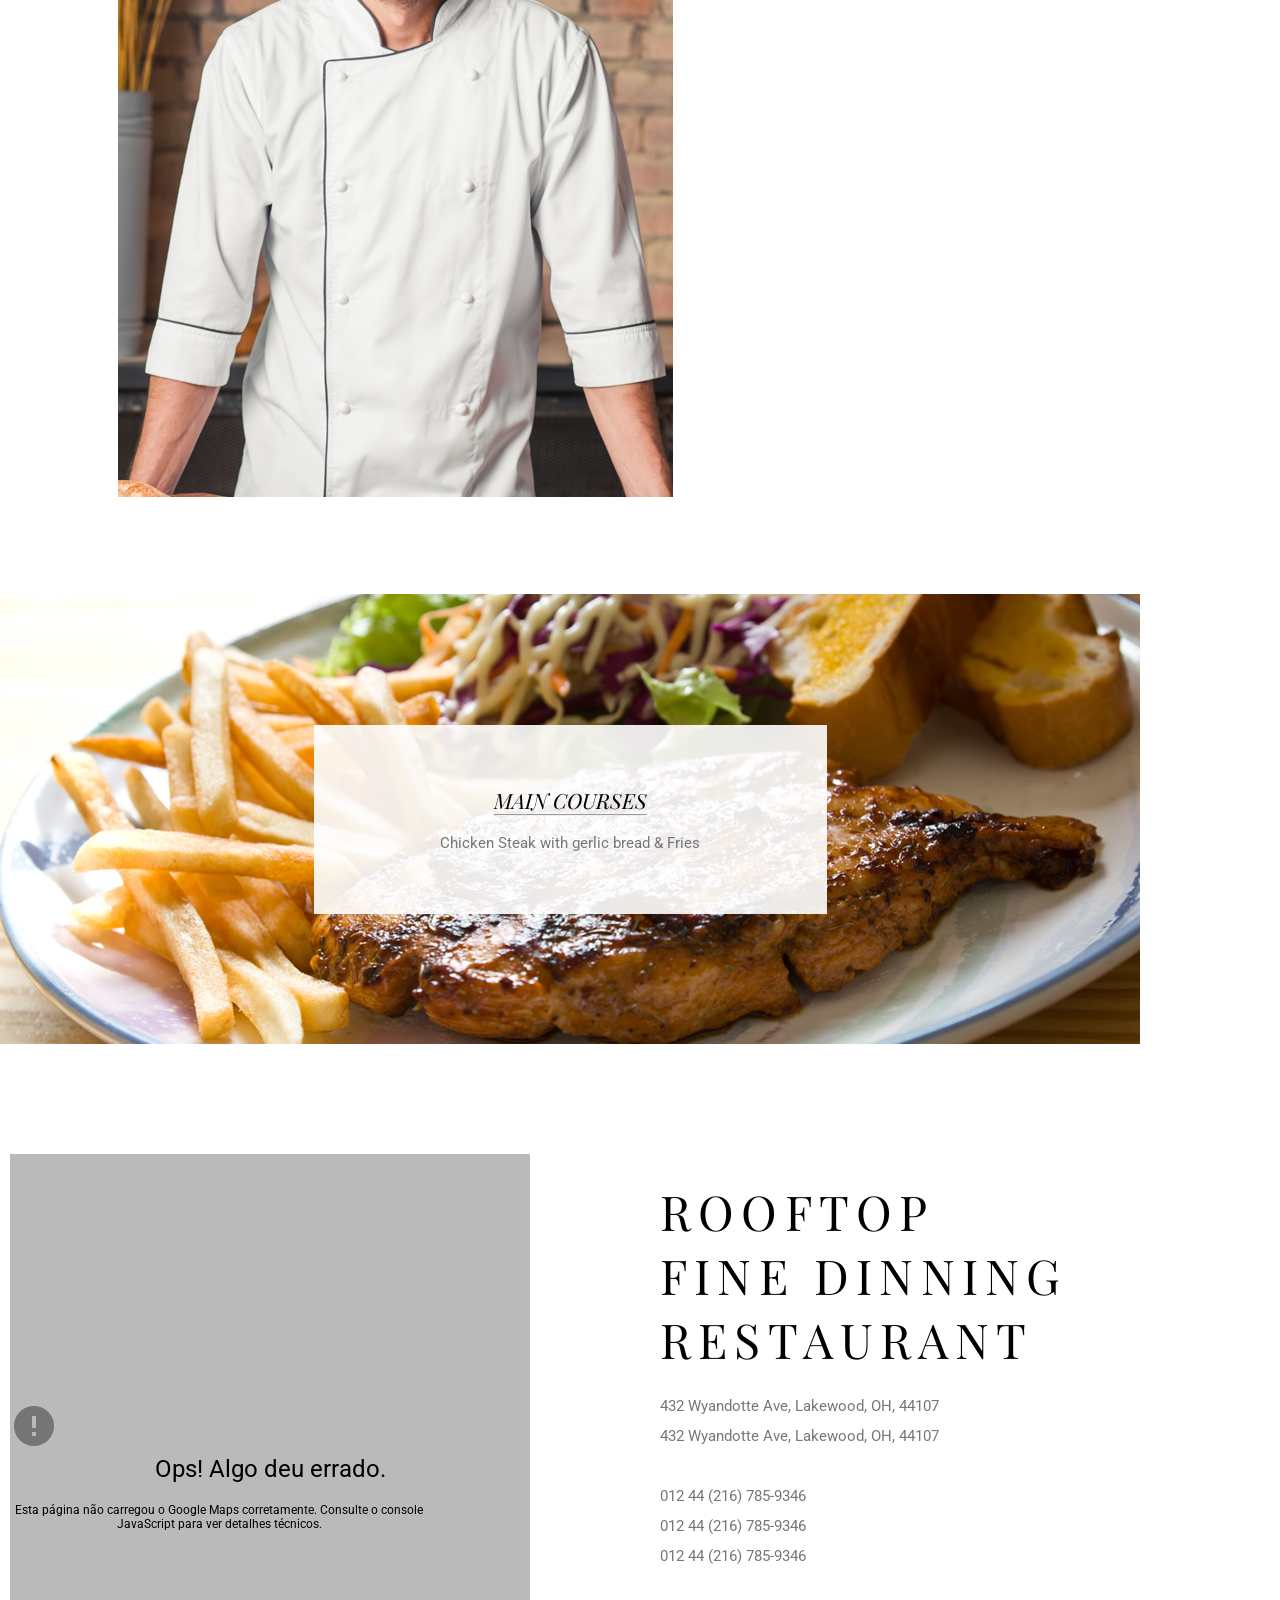
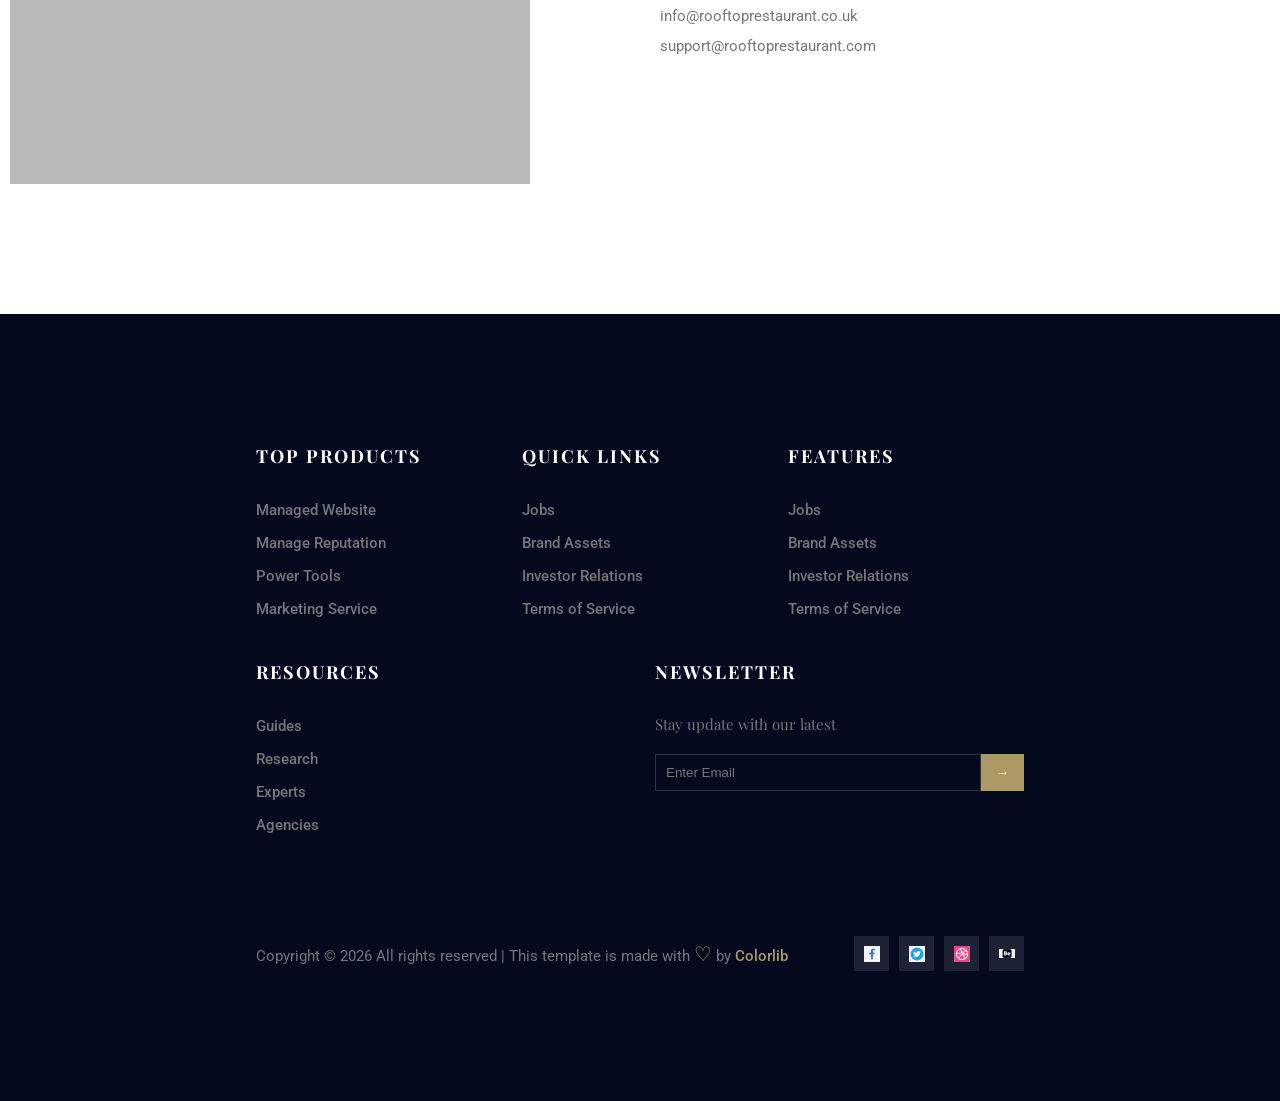
==== commit 96100969: "Update index.html" ====
--- a/index.html
+++ b/index.html
@@ -79,7 +79,7 @@
 	</div>
 	</section>
 	<section id="gallery">
-	<div id="moldura-gallery-img1"><img src="/imagens/g1.jpg" alt="" id="gallery-img1"></div>
+	<div id="moldura-gallery-img1"><img src="imagens/g1.jpg" alt="" id="gallery-img1"></div>
 	<div id="moldura-gallery-img2"><img src="/imagens/g2.jpg" alt="" id="gallery-img2"></div>
 	<div id="moldura-gallery-img3"><img src="/imagens/g3.jpg" alt="" id="gallery-img3"></div>
 	<div id="moldura-gallery-img4"><img src="/imagens/g4.jpg" alt="" id="gallery-img4"></div>
@@ -243,4 +243,4 @@
     </div>
 </footer>
 </body>
-</html>+</html>
--- a/style.css
+++ b/style.css
@@ -59,7 +59,7 @@
     display: flex;
     width: 1520px;
     height: 750px;
-    background-image: url(/imagens/header-bg.png);
+    background-image: url(https://preview.colorlib.com/theme/rooftop/img/header-bg.png);
     background-position: center;
     box-sizing: border-box;
     text-align: center;
@@ -766,4 +766,4 @@
 .heart{
     color: rgb(173, 153, 102);
     font-size: 20px;
-}+}
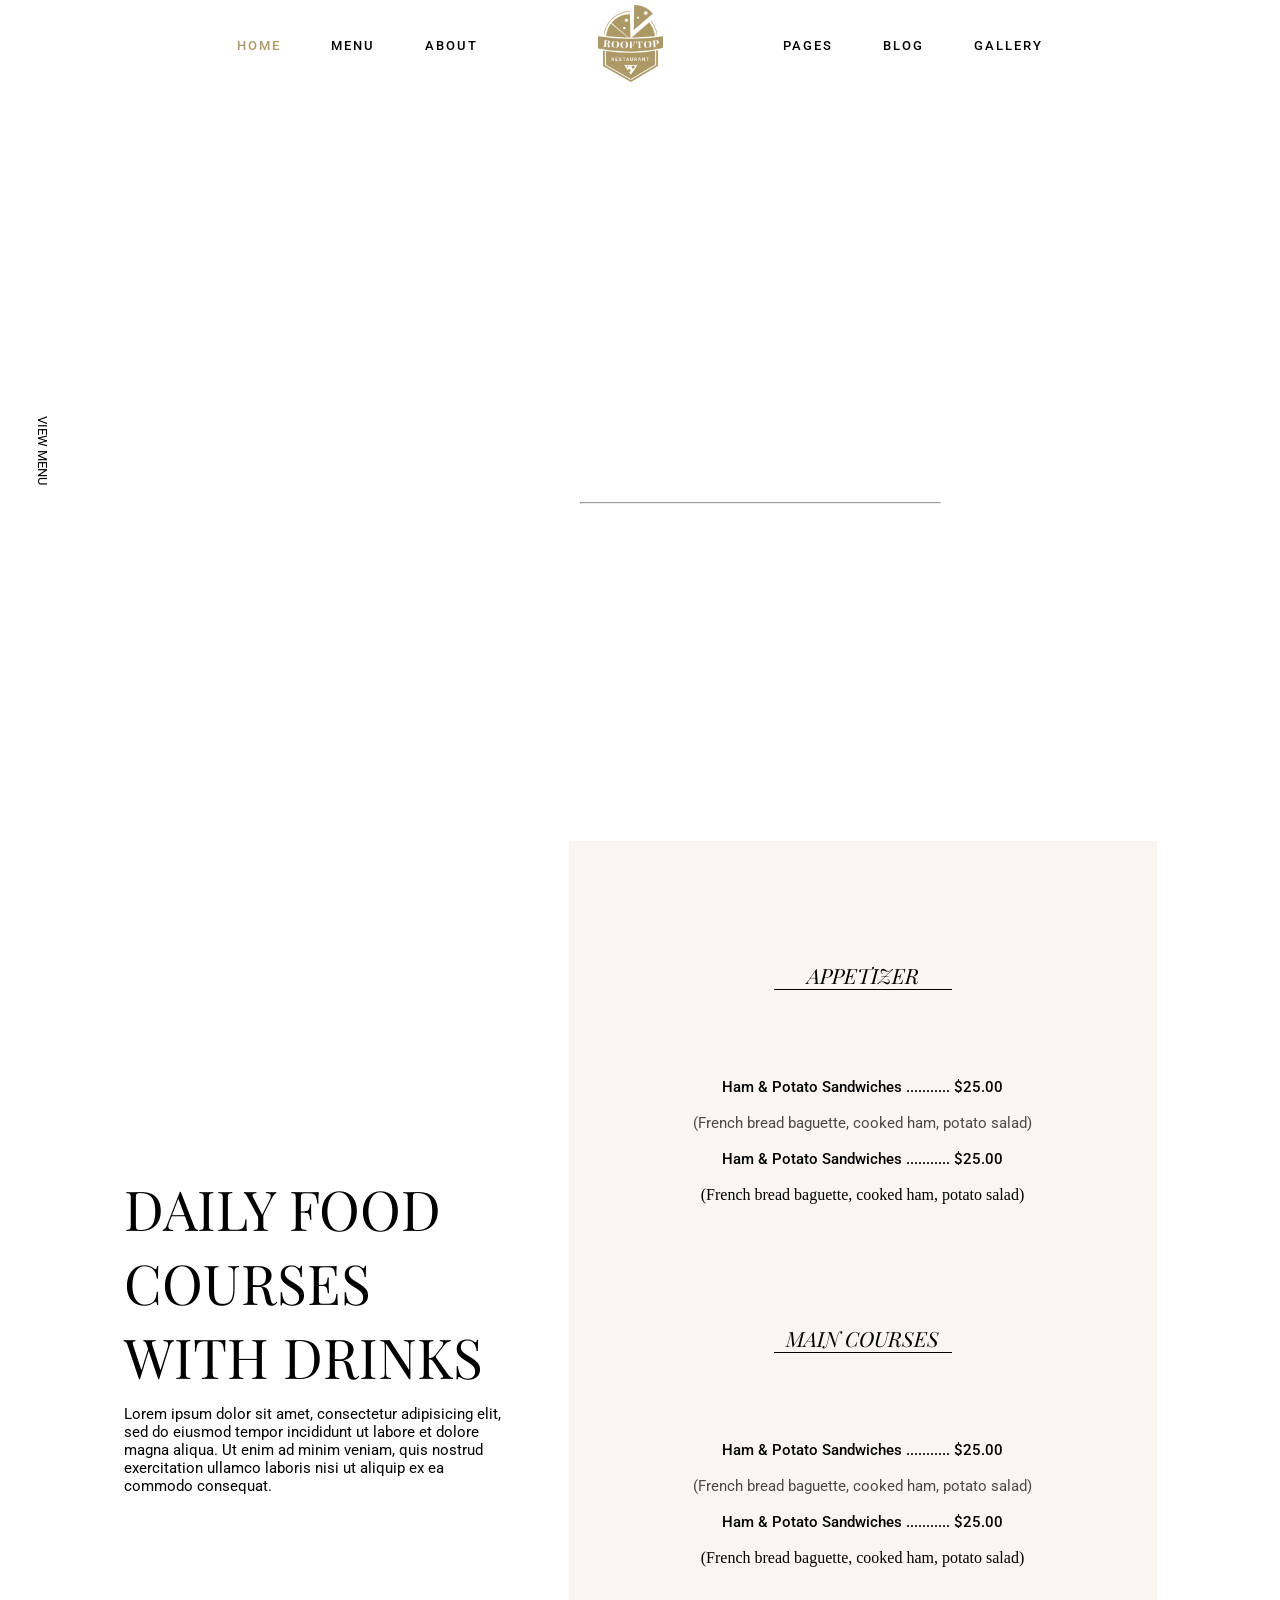
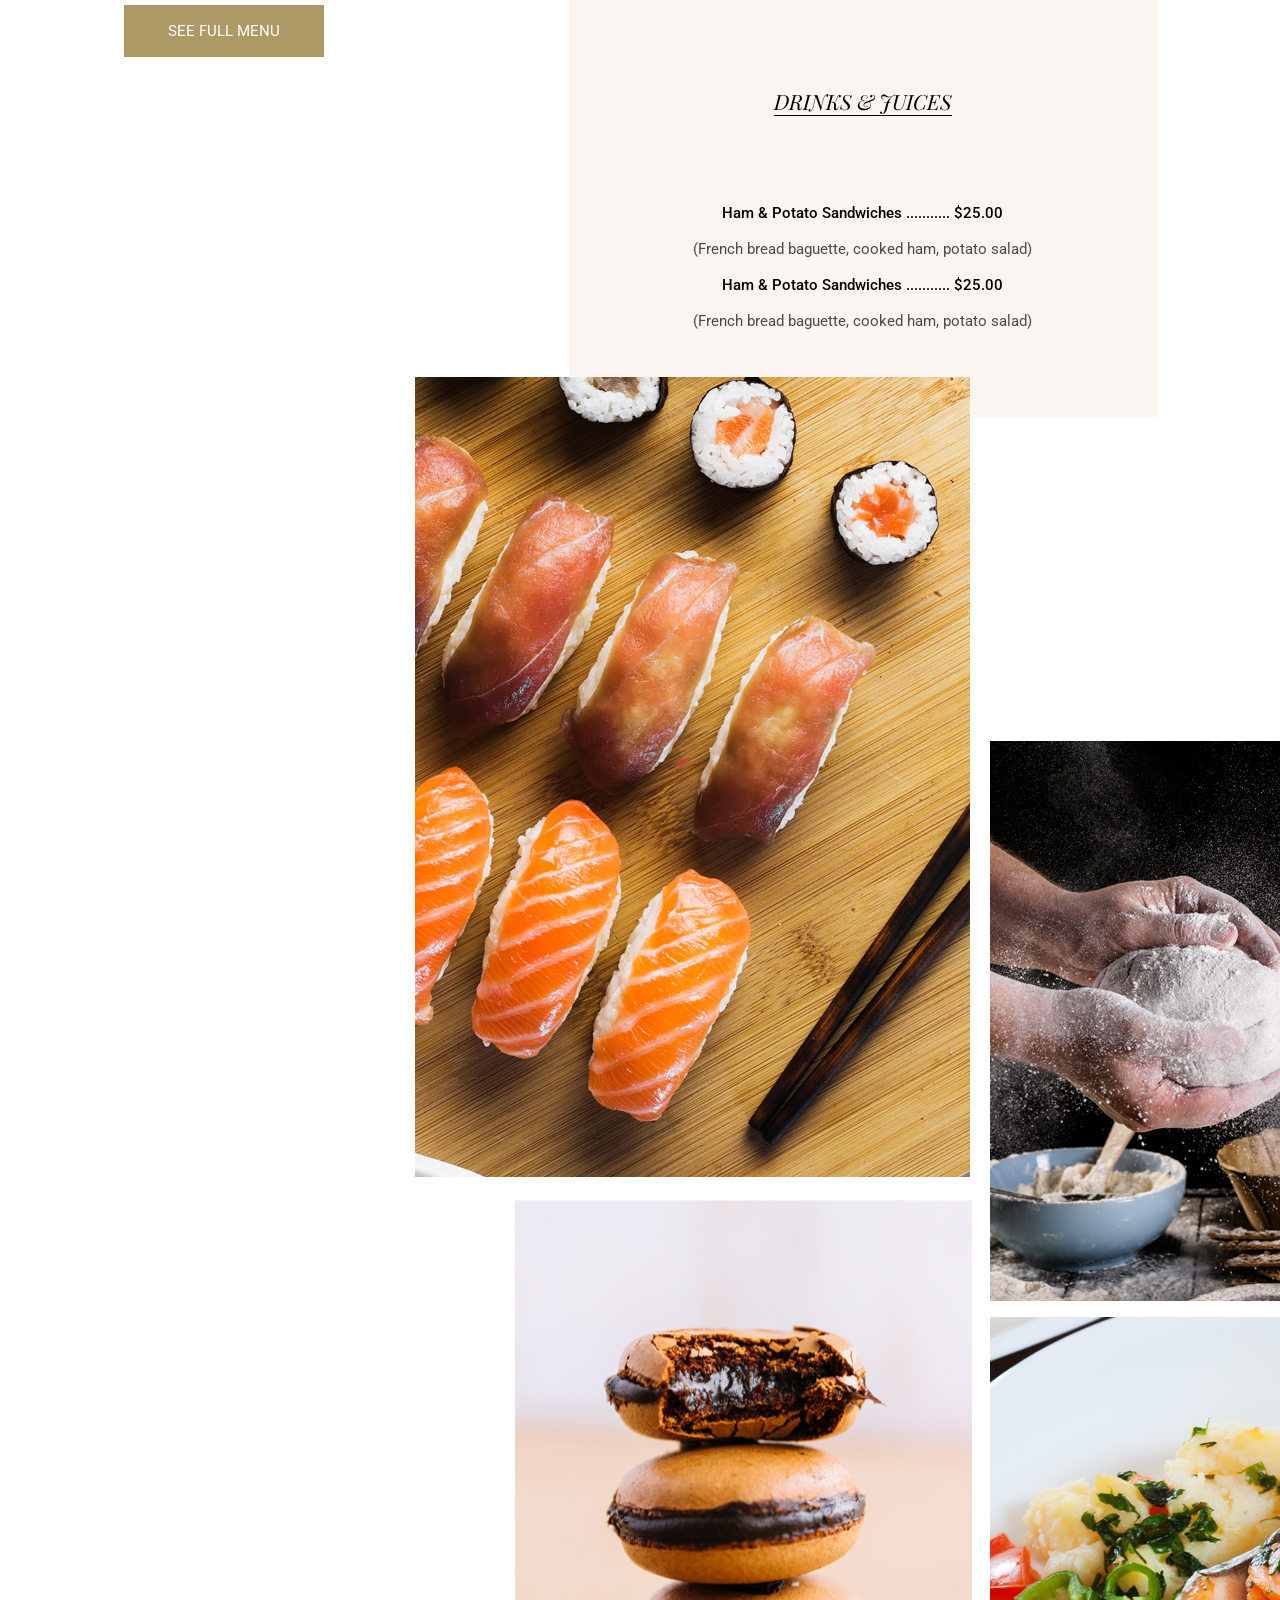
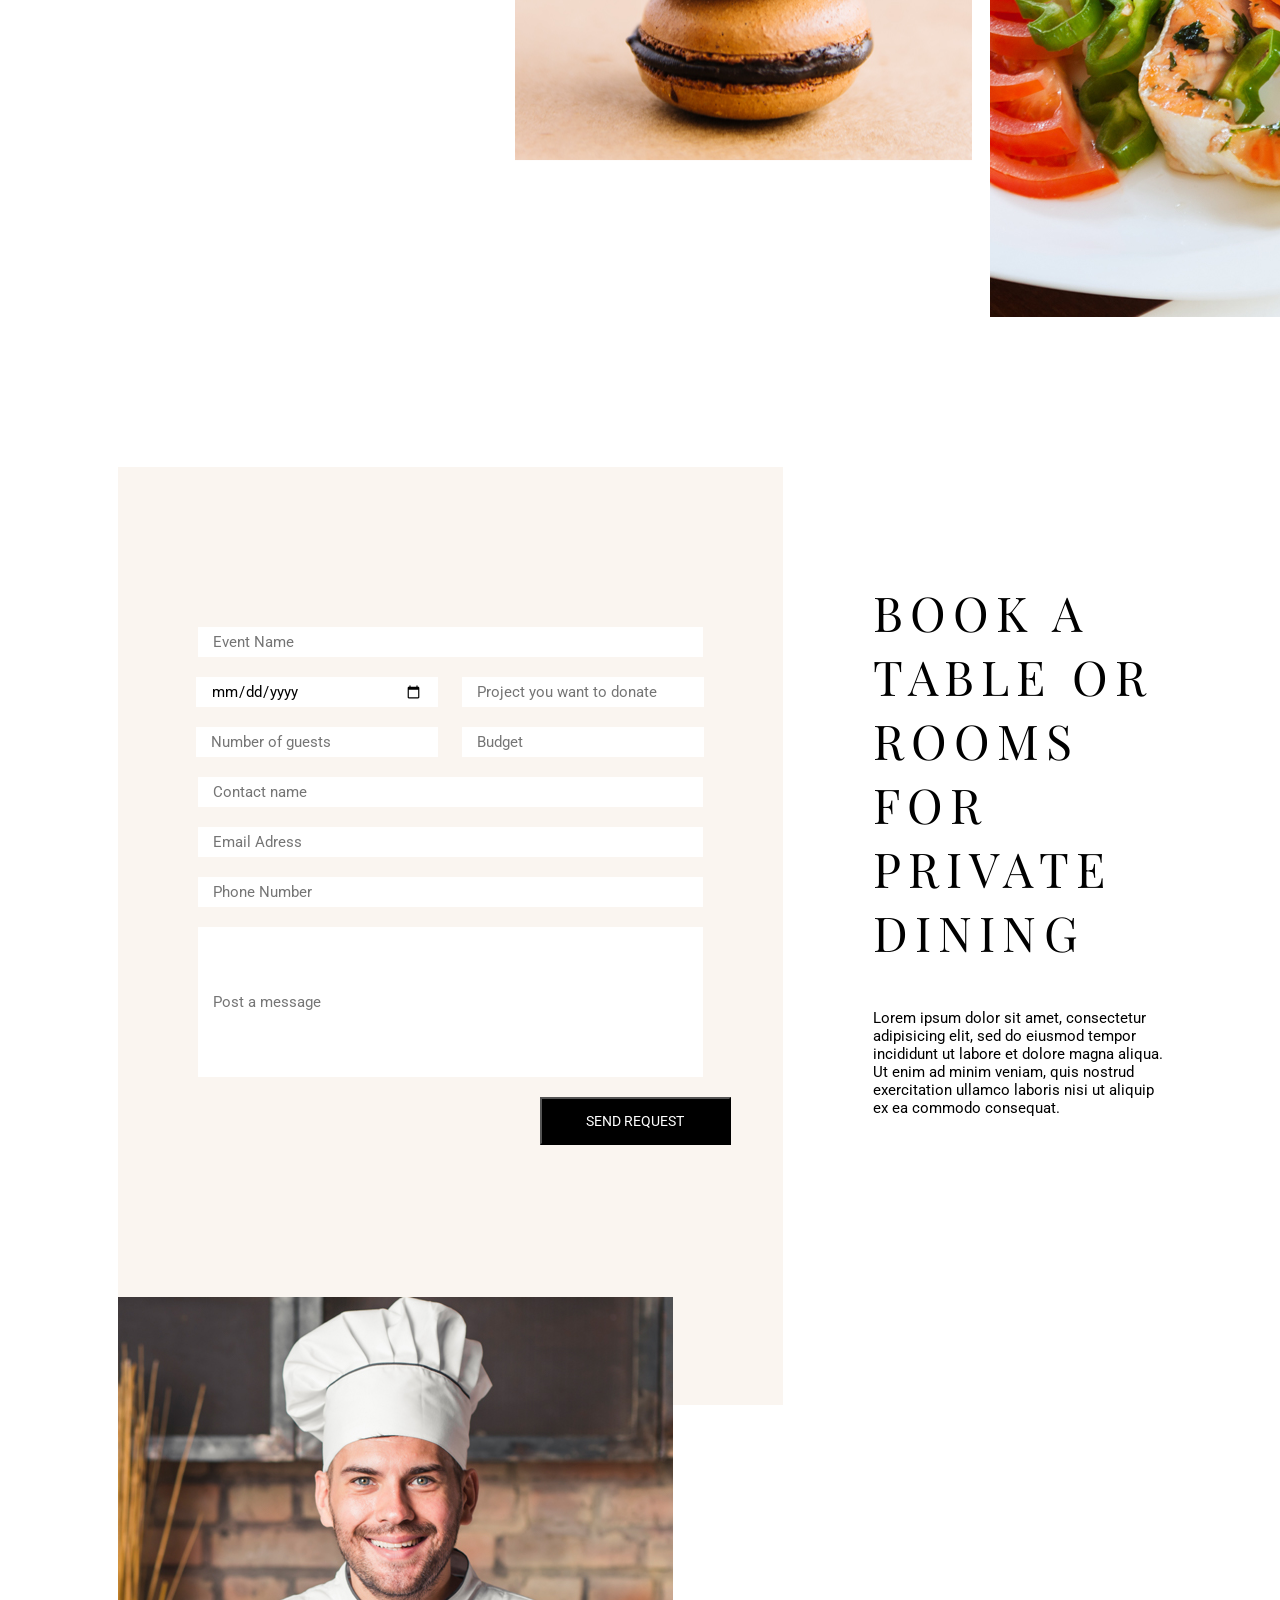
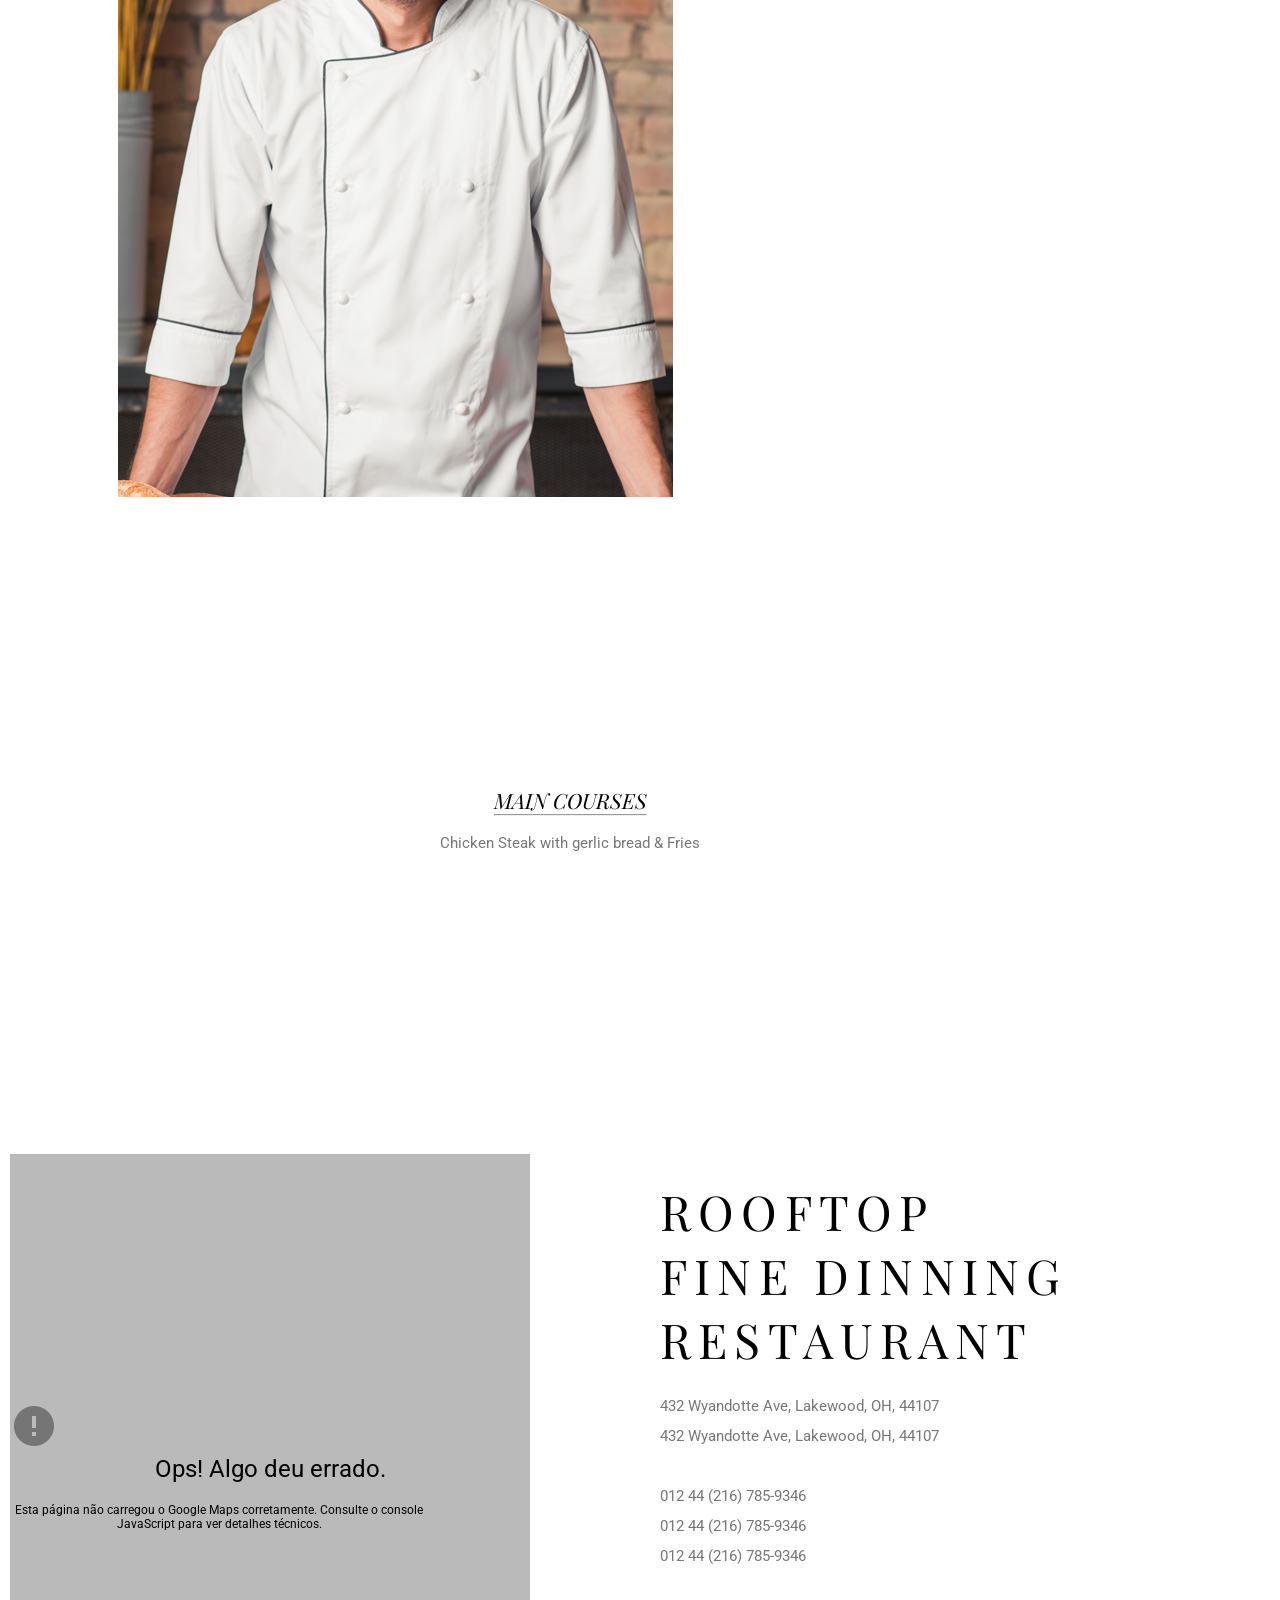
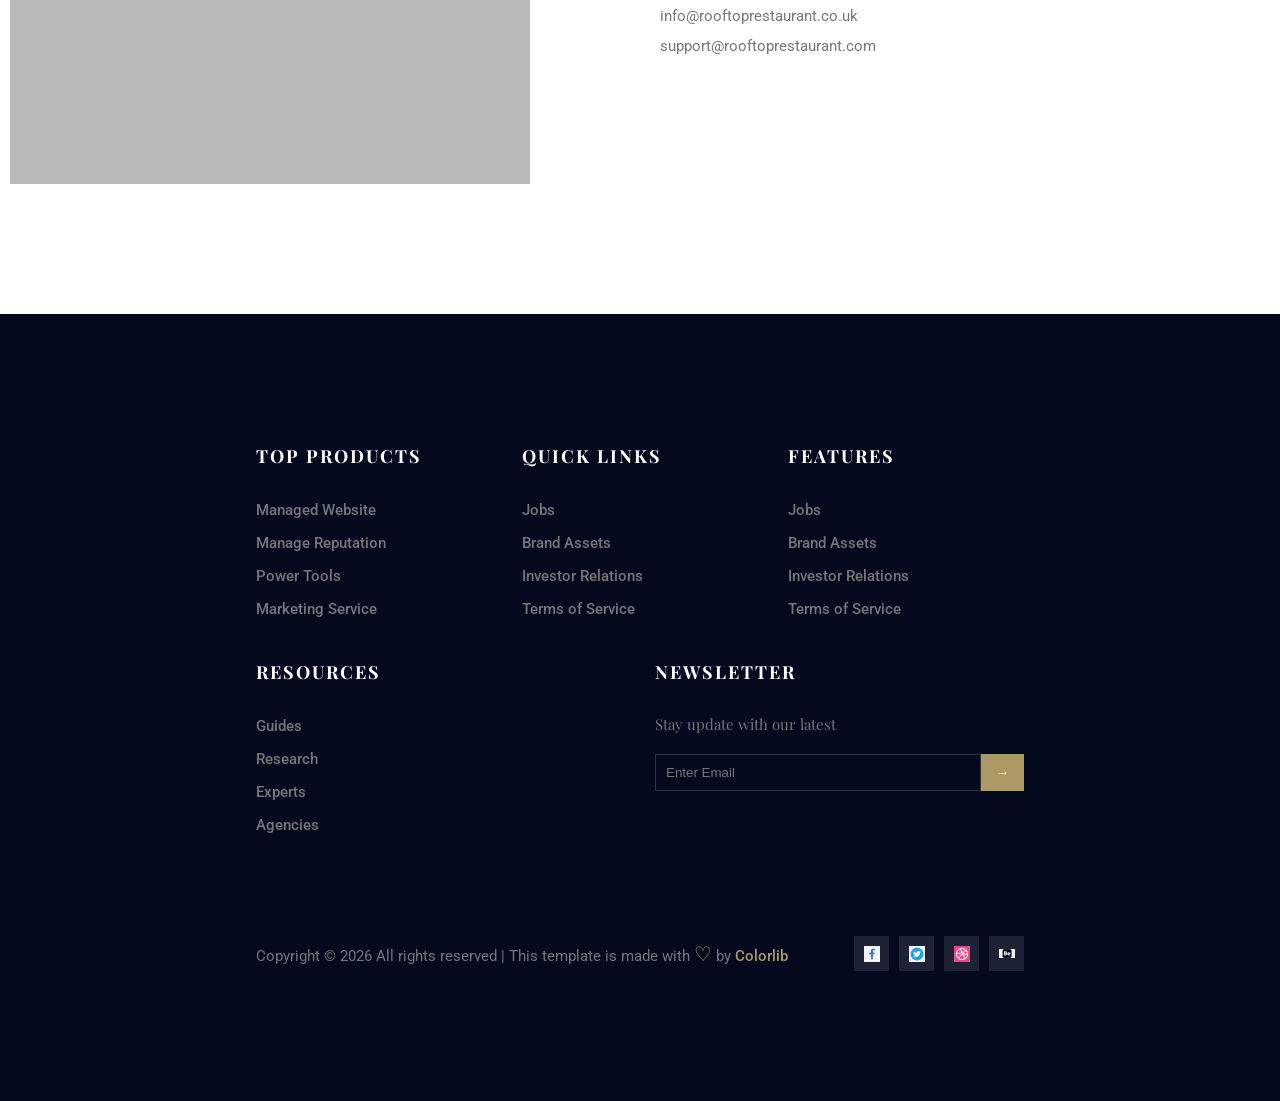
==== commit b2b4942b: "Update index.html" ====
--- a/index.html
+++ b/index.html
@@ -24,7 +24,7 @@
 <a id="a-hover" class="link">blog
 <div id="div-hover">
 <a href="blog.html">blog</a><br>
-<a href="blogdetail.html">blog detail</a>
+<a href="blogDetail.html">blog detail</a>
 </div>
 </a>
 
@@ -33,7 +33,7 @@
 
 
 <div class="side-navigation">
-<a href="#" class="botão-rooftop lado-esquerdo">
+<a href="menu.html" class="botão-rooftop lado-esquerdo">
 <span class="botão-texto">View Menu</span>
 </a>
 
@@ -80,9 +80,9 @@
 	</section>
 	<section id="gallery">
 	<div id="moldura-gallery-img1"><img src="imagens/g1.jpg" alt="" id="gallery-img1"></div>
-	<div id="moldura-gallery-img2"><img src="/imagens/g2.jpg" alt="" id="gallery-img2"></div>
-	<div id="moldura-gallery-img3"><img src="/imagens/g3.jpg" alt="" id="gallery-img3"></div>
-	<div id="moldura-gallery-img4"><img src="/imagens/g4.jpg" alt="" id="gallery-img4"></div>
+	<div id="moldura-gallery-img2"><img src="imagens/g2.jpg" alt="" id="gallery-img2"></div>
+	<div id="moldura-gallery-img3"><img src="imagens/g3.jpg" alt="" id="gallery-img3"></div>
+	<div id="moldura-gallery-img4"><img src="imagens/g4.jpg" alt="" id="gallery-img4"></div>
 	</section>
 	<section id="dates">
 	<div id="formu">
@@ -151,7 +151,7 @@
 	<section id="maps">
 	<div id="sla-maps">
 	<div id="maps-bug">
-	<img src="/imagens/icon_error.png" alt="">
+	<img src="imagens/icon_error.png" alt="">
 	<h1>Ops! Algo deu errado.</h1>
 	<p>Esta página não carregou o Google Maps corretamente. Consulte o console<br>JavaScript para ver detalhes técnicos.</p>
 	</div>
--- a/style.css
+++ b/style.css
@@ -443,7 +443,7 @@
 #img-main{
     display: flex;
     justify-self: center;
-    background-image: url(/imagens/callaction-bg.jpg);
+    background-image: url(https://preview.colorlib.com/theme/rooftop/img/callaction-bg.jpg);
     width: 1140px;
     height: 450px;
     text-align: center;
